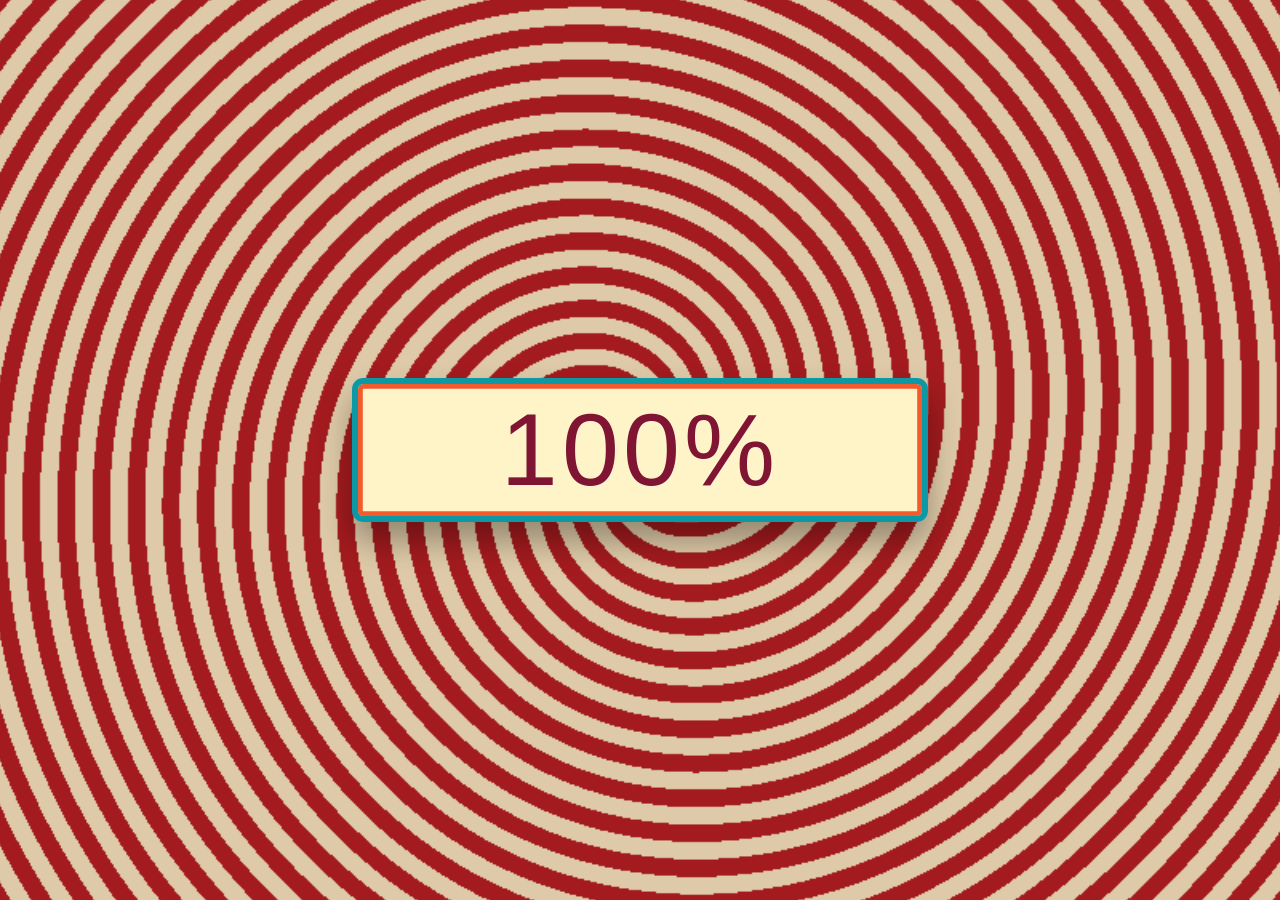
==== index.html @ b0257699 "Initial circus invitation" ====
<!doctype html>
<html lang="es">
  <head>
    <meta charset="UTF-8" />
    <meta name="viewport" content="width=device-width, initial-scale=1.0" />
    <title>Una Invitacion Al Circo</title>
    <meta
      name="description"
      content="Una invitacion romantica y animada para una noche de circo."
    />
    <link rel="stylesheet" href="styles.css" />
  </head>
  <body>
    <section class="loader" id="loader" aria-label="Preparando funcion">
      <canvas class="loader-spiral" id="loaderSpiral" aria-hidden="true"></canvas>
      <div class="loader-marquee">
        <span id="loaderNumber">Cargando</span>
      </div>
      <div class="loader-story" aria-live="polite">
        <div class="beba-stage">
          <img
            class="beba-image"
            src="imgs/beba_circo.png"
            alt="Beba en el circo"
          />
        </div>
        <div class="story-copy">
          <h1>La gran Beba</h1>
          <p
            id="storyText"
            data-text="Bienvenida a mi circo. Dicen que la magia aparece cuando hay ganas de reir, sorprenderse y guardar un momento bonito. Esta funcion tambien se hizo para compartirla contigo."
          ></p>
          <button class="continue-button" id="continueButton" type="button">
            Entrar a la funcion
          </button>
        </div>
      </div>
    </section>

    <main class="scene" aria-label="Invitacion romantica al circo">
      <div class="sky" aria-hidden="true">
        <div class="sky-layer sky-night"></div>
        <div class="sky-layer sky-day">
          <span class="cloud cloud-one"></span>
          <span class="cloud cloud-two"></span>
          <span class="cloud cloud-three"></span>
        </div>
      </div>
      <div class="stars" aria-hidden="true"></div>
      <div class="grass" aria-hidden="true"></div>
      <div class="walking-beba" aria-hidden="true">
        <img src="imgs/caminando_beba.png" alt="" />
      </div>

      <section class="circus" aria-label="Carpa del circo">
        <button
          class="moon"
          id="toggleSky"
          type="button"
          aria-label="Cambiar de noche a dia"
        >
          <span class="sun" aria-hidden="true">
            <span class="sun-anime">
              <span class="sun-ball"></span>
              <span class="sun-light"><b></b><s></s></span>
              <span class="sun-light"><b></b><s></s></span>
              <span class="sun-light"><b></b><s></s></span>
              <span class="sun-light"><b></b><s></s></span>
              <span class="sun-light"><b></b><s></s></span>
              <span class="sun-light"><b></b><s></s></span>
              <span class="sun-light"><b></b><s></s></span>
              <span class="sun-light"><b></b><s></s></span>
              <span class="sun-light"><b></b><s></s></span>
              <span class="sun-light"><b></b><s></s></span>
              <span class="sun-light"><b></b><s></s></span>
              <span class="sun-light"><b></b><s></s></span>
            </span>
          </span>
        </button>
        <div class="tent">
          <div class="back-lights" aria-hidden="true">
            <span class="spotlight spotlight-left"></span>
            <span class="spotlight spotlight-right"></span>
          </div>
          <div class="string-lights" aria-hidden="true">
            <span class="light-strand strand-left">
              <i></i><i></i><i></i><i></i>
            </span>
            <span class="light-strand strand-right">
              <i></i><i></i><i></i><i></i>
            </span>
          </div>
          <div class="flag"></div>
          <div class="tent-top"></div>
          <div class="tent-body">
            <div class="tent-stripe stripe-one"></div>
            <div class="tent-stripe stripe-two"></div>
            <button
              class="door"
              id="enterTent"
              type="button"
              aria-label="Entrar a la carpa"
            ></button>
          </div>
        </div>
      </section>

      <section class="inside-stage" id="insideStage" aria-label="Interior de la carpa">
        <div class="stage-curtains" aria-hidden="true">
          <span class="curtain-side curtain-left"></span>
          <span class="curtain-side curtain-right"></span>
        </div>
        <div class="stage-glow" aria-hidden="true"></div>
        <div class="magic-act">
          <img
            class="stage-beba"
            src="imgs/beba_mirando_al_lado.png"
            alt="Beba mirando al lado"
          />
          <div class="magic-dialog">
            <p
              id="magicDialogText"
              data-text="Para mi primer truco tendras que elegir una carta. Este sera el juego de adivinar las cartas."
            ></p>
          </div>
        </div>
        <div class="card-game" id="cardGame" aria-label="Juego de adivinar las cartas">
          <button class="magic-card" type="button" data-card="A de corazones">
            <span class="card-front">A<span>♥</span></span>
            <span class="card-back">?</span>
          </button>
          <button class="magic-card" type="button" data-card="7 de estrellas">
            <span class="card-front">7<span>★</span></span>
            <span class="card-back">?</span>
          </button>
          <button class="magic-card" type="button" data-card="Q de lunas">
            <span class="card-front">Q<span>☾</span></span>
            <span class="card-back">?</span>
          </button>
          <button class="magic-card" type="button" data-card="3 de soles">
            <span class="card-front">3<span>☀</span></span>
            <span class="card-back">?</span>
          </button>
          <button class="magic-card" type="button" data-card="K de carpas">
            <span class="card-front">K<span>♛</span></span>
            <span class="card-back">?</span>
          </button>
          <button class="magic-card" type="button" data-card="10 de magia">
            <span class="card-front">10<span>✦</span></span>
            <span class="card-back">?</span>
          </button>
        </div>
        <p class="card-result" id="cardResult" aria-live="polite"></p>
        <div class="circus-ring" aria-hidden="true"></div>
        <section class="prize-ticket" id="prizeTicket" aria-label="Premio de la funcion">
          <div class="ticket">
            <span class="ticket-face ticket-front">
              <span class="admit">
                <strong>Admit One</strong>
                <small>Premio de Beba</small>
              </span>
              <span class="ticket-main">
                <span class="stars-row">****************</span>
                <span class="show-name">The Greatest Circus Date</span>
                <span class="balloons" aria-hidden="true">
                  <i></i>
                  <i></i>
                </span>
                <span class="circus-word">Circus</span>
                <span class="ticket-line">
                  15:00 | You are invited | Apr 21
                </span>
              </span>
            </span>
          </div>
        </section>
      </section>
    </main>

    <script src="script.js"></script>
  </body>
</html>
---- styles.css ----
:root {
  --ink: #24110e;
  --velvet: #7f1532;
  --curtain: #b91f42;
  --cream: #fff3d3;
  --gold: #f7c65a;
  --blue: #15264b;
  --teal: #1fb6a6;
  --shadow: rgba(15, 10, 30, 0.34);
  --ground-height: clamp(12rem, 30vh, 18rem);
  --tent-ground-line: clamp(3.4rem, 8vh, 5.2rem);
}

* {
  box-sizing: border-box;
}

html {
  min-height: 100%;
}

body {
  min-height: 100%;
  margin: 0;
  color: var(--cream);
  font-family: Georgia, "Times New Roman", serif;
  background: #111d3f;
  overflow-x: hidden;
}

button {
  border: 0;
  cursor: pointer;
  font: inherit;
}

.loader {
  position: fixed;
  inset: 0;
  z-index: 20;
  display: grid;
  place-items: center;
  overflow: hidden;
  background:
    repeating-conic-gradient(from 18deg, rgba(181, 22, 27, 0.22) 0deg 11deg, transparent 11deg 24deg),
    #dec79f;
  transition:
    opacity 650ms ease,
    background 650ms ease,
    transform 850ms cubic-bezier(0.76, 0, 0.24, 1),
    visibility 0ms linear 850ms;
}

.loader.is-black {
  background: #050507;
}

.loader-spiral {
  position: absolute;
  top: 50%;
  left: 50%;
  display: block;
  width: 150vmax;
  height: 150vmax;
  animation: spin 8s linear infinite;
  transform-origin: center;
  transform: translate(-50%, -50%);
  transition: opacity 620ms ease, transform 850ms ease;
}

.loader.is-done {
  visibility: hidden;
  opacity: 0;
  transform: scale(1.08);
}

.loader.is-black .loader-spiral,
.loader.is-black .loader-marquee {
  opacity: 0;
}

.loader-marquee {
  position: relative;
  z-index: 2;
  display: grid;
  width: min(82vw, 36rem);
  min-height: clamp(6rem, 16vw, 9rem);
  place-items: center;
  border: 0.42rem solid #0d98a6;
  border-radius: 0.7rem;
  background:
    radial-gradient(circle at 12% 50%, transparent 0 1.25rem, #fff4c7 1.3rem),
    radial-gradient(circle at 88% 50%, transparent 0 1.25rem, #fff4c7 1.3rem),
    linear-gradient(135deg, #fff4c7, #ffd96d);
  box-shadow:
    0 1.2rem 2rem rgba(0, 0, 0, 0.32),
    inset 0 0 0 0.3rem #f45b2c;
  transition: opacity 420ms ease, transform 520ms ease;
}

.loader-marquee span {
  color: #7f1532;
  font-family: Impact, Haettenschweiler, "Arial Narrow Bold", sans-serif;
  font-size: clamp(2.35rem, 8.8vw, 6.4rem);
  letter-spacing: 0.04em;
  line-height: 0.9;
  text-shadow: 0.1rem 0.1rem 0 #fff3d3;
  text-transform: uppercase;
}

.loader-marquee strong {
  color: #0d98a6;
  font: inherit;
}

.loader-story {
  position: absolute;
  z-index: 3;
  display: grid;
  grid-template-columns: minmax(14rem, 0.85fr) minmax(22rem, 1.15fr);
  align-items: center;
  width: min(92vw, 66rem);
  gap: clamp(1.2rem, 4vw, 3rem);
  color: #fff3d3;
  text-align: left;
  opacity: 0;
  transform: translateY(1.2rem) scale(0.94);
  transition:
    opacity 620ms ease,
    transform 720ms cubic-bezier(0.2, 0.9, 0.2, 1);
}

.loader.show-light-left .loader-story {
  opacity: 1;
  transform: translateY(0) scale(1);
}

.beba-stage {
  position: relative;
  display: grid;
  justify-items: center;
  gap: 0.8rem;
  justify-self: end;
  isolation: isolate;
}

.beba-stage::before,
.beba-stage::after {
  position: absolute;
  top: -18%;
  bottom: -8%;
  z-index: -1;
  width: 74%;
  content: "";
  background: linear-gradient(
    180deg,
    rgba(255, 231, 137, 0.54),
    rgba(255, 218, 97, 0.26) 46%,
    transparent 100%
  );
  clip-path: polygon(43% 0, 57% 0, 100% 100%, 0 100%);
  filter: blur(6px);
  opacity: 0;
  mix-blend-mode: screen;
  transform-origin: 50% 0;
}

.beba-stage::before {
  left: -28%;
  transform: rotate(-18deg);
}

.beba-stage::after {
  right: -28%;
  transform: rotate(18deg);
}

.loader.show-light-left .beba-stage::before {
  animation: bebaLightLeft 2.8s ease-in-out infinite alternate;
}

.loader.show-light-right .beba-stage::after {
  animation: bebaLightRight 3s ease-in-out infinite alternate;
}

.beba-image {
  width: min(100%, 24rem);
  border: 0;
  border-radius: 0;
  filter: drop-shadow(0 1.4rem 1.7rem rgba(0, 0, 0, 0.46));
  object-fit: cover;
  opacity: 0;
  transform: translateY(0.8rem) scale(0.94);
  transition:
    opacity 760ms ease,
    transform 840ms cubic-bezier(0.2, 0.9, 0.2, 1);
}

.loader.show-poster .beba-image {
  opacity: 1;
  transform: translateY(0) scale(1);
}

.story-copy h1 {
  max-width: 18ch;
  margin: 0;
  color: #f7c65a;
  font-size: clamp(1.85rem, 4.8vw, 3.9rem);
  line-height: 0.9;
  text-align: center;
  text-shadow:
    0.08rem 0.08rem 0 #7f1532,
    0 0.7rem 1.4rem rgba(0, 0, 0, 0.32);
  text-transform: uppercase;
  opacity: 0;
  transform: translateY(0.7rem) scale(0.94);
  transition:
    opacity 650ms ease 520ms,
    transform 760ms cubic-bezier(0.2, 0.9, 0.2, 1) 520ms;
}

.loader.show-title .story-copy h1 {
  opacity: 1;
  transform: translateY(0) scale(1);
}

.story-copy {
  display: grid;
  gap: 1.15rem;
  justify-items: start;
}

.story-copy p {
  max-width: 46rem;
  margin: 0;
  color: rgba(255, 243, 211, 0.92);
  font-size: clamp(1.35rem, 4vw, 2.3rem);
  line-height: 1.25;
  opacity: 0;
  transform: translateY(0.7rem);
  transition: opacity 650ms ease, transform 650ms ease;
}

.loader.show-message .story-copy p {
  opacity: 1;
  transform: translateY(0);
}

.story-copy p::after {
  content: "";
  display: inline-block;
  width: 0.08em;
  height: 0.9em;
  margin-left: 0.12em;
  background: #f7c65a;
  animation: caretBlink 700ms steps(1) infinite;
  vertical-align: -0.1em;
}

.loader.text-complete .story-copy p::after {
  opacity: 0;
}

.continue-button {
  min-height: 3.2rem;
  padding: 0.8rem 1.25rem;
  color: #401022;
  font-family: Arial, Helvetica, sans-serif;
  font-weight: 900;
  letter-spacing: 0.08em;
  text-transform: uppercase;
  background:
    radial-gradient(circle at 0 50%, transparent 0 0.75rem, #fff4c7 0.8rem),
    radial-gradient(circle at 100% 50%, transparent 0 0.75rem, #fff4c7 0.8rem),
    linear-gradient(135deg, #fff4c7, #f7c65a);
  border: 0.22rem solid #0d98a6;
  border-radius: 0.45rem;
  box-shadow:
    0 0.55rem 0 #b93621,
    0 1rem 1.5rem rgba(0, 0, 0, 0.34);
  opacity: 0;
  pointer-events: none;
  transform: translateY(0.65rem);
  transition:
    opacity 420ms ease,
    transform 420ms ease,
    filter 180ms ease;
}

.continue-button:hover,
.continue-button:focus-visible {
  filter: brightness(1.06);
  transform: translateY(0.45rem);
}

.loader.text-complete .continue-button {
  opacity: 1;
  pointer-events: auto;
  transform: translateY(0);
}

.scene {
  position: relative;
  min-height: 100vh;
  display: grid;
  place-items: center;
  padding: clamp(1.25rem, 4vw, 4rem);
  overflow: hidden;
}

.sky {
  position: absolute;
  inset: 0;
  z-index: -1;
  overflow: hidden;
}

.sky-layer {
  position: absolute;
  inset: 0;
  transition: opacity 900ms ease;
}

.sky-night {
  background:
    radial-gradient(circle at 50% 5%, rgba(247, 198, 90, 0.18), transparent 28rem),
    linear-gradient(180deg, #111d3f 0%, #2a1436 48%, #68142b 100%);
}

.sky-day {
  background:
    radial-gradient(circle at 76% 14%, rgba(255, 238, 144, 0.34), transparent 14rem),
    linear-gradient(180deg, #48bdeb 0%, #8bd8f3 55%, #c6f0ff 100%);
  opacity: 0;
}

.scene.is-day .sky-day {
  opacity: 1;
}

.scene.is-day .sky-night {
  opacity: 0;
}

.cloud {
  position: absolute;
  width: var(--cloud-width);
  height: calc(var(--cloud-width) * 0.24);
  background: linear-gradient(180deg, #ffffff 0%, #f4fbff 68%, #d7edf8 100%);
  border-radius: 999px;
  box-shadow:
    inset 0 -0.35rem 0.55rem rgba(128, 187, 214, 0.16),
    0 0.65rem 0.9rem rgba(60, 151, 188, 0.14);
  opacity: 0.96;
  transform: translateY(0);
}

.cloud::before,
.cloud::after {
  position: absolute;
  bottom: 18%;
  content: "";
  border-radius: 50%;
  background: inherit;
  box-shadow: inherit;
}

.cloud::before {
  left: 16%;
  width: 34%;
  aspect-ratio: 1;
}

.cloud::after {
  right: 18%;
  width: 43%;
  aspect-ratio: 1;
}

.cloud-one {
  --cloud-width: clamp(9rem, 18vw, 15rem);
  top: 17%;
  left: 9%;
}

.cloud-two {
  --cloud-width: clamp(7rem, 14vw, 11rem);
  top: 28%;
  left: 53%;
  opacity: 0.9;
}

.cloud-three {
  --cloud-width: clamp(10rem, 20vw, 17rem);
  top: 13%;
  right: 8%;
  opacity: 0.94;
}

.stars,
.stars::before,
.stars::after {
  position: absolute;
  inset: 0;
  content: "";
  background-image:
    radial-gradient(circle at 8% 17%, rgba(255, 243, 211, 0.9) 0 1px, transparent 1.8px),
    radial-gradient(circle at 17% 42%, rgba(247, 198, 90, 0.72) 0 1px, transparent 1.8px),
    radial-gradient(circle at 23% 12%, rgba(255, 243, 211, 0.8) 0 1.2px, transparent 2px),
    radial-gradient(circle at 34% 28%, rgba(255, 243, 211, 0.92) 0 1px, transparent 1.9px),
    radial-gradient(circle at 42% 9%, rgba(247, 198, 90, 0.64) 0 1px, transparent 1.8px),
    radial-gradient(circle at 51% 37%, rgba(255, 243, 211, 0.76) 0 1.3px, transparent 2.1px),
    radial-gradient(circle at 59% 18%, rgba(255, 243, 211, 0.88) 0 1px, transparent 1.8px),
    radial-gradient(circle at 67% 47%, rgba(247, 198, 90, 0.7) 0 1px, transparent 1.8px),
    radial-gradient(circle at 78% 13%, rgba(255, 243, 211, 0.84) 0 1.2px, transparent 2px),
    radial-gradient(circle at 88% 35%, rgba(255, 243, 211, 0.9) 0 1px, transparent 1.8px),
    radial-gradient(circle at 94% 19%, rgba(247, 198, 90, 0.68) 0 1px, transparent 1.8px);
  background-repeat: no-repeat;
  opacity: 0.34;
  animation: shimmer 5s ease-in-out infinite alternate;
  pointer-events: none;
  transition: opacity 500ms ease;
}

.scene.is-day .stars,
.scene.is-day .stars::before,
.scene.is-day .stars::after,
.scene.is-day .spotlight {
  opacity: 0;
}

.stars::before {
  background-image:
    radial-gradient(circle at 12% 62%, rgba(255, 243, 211, 0.82) 0 1px, transparent 1.8px),
    radial-gradient(circle at 29% 55%, rgba(247, 198, 90, 0.64) 0 1px, transparent 1.8px),
    radial-gradient(circle at 39% 72%, rgba(255, 243, 211, 0.72) 0 1.2px, transparent 2px),
    radial-gradient(circle at 56% 59%, rgba(255, 243, 211, 0.86) 0 1px, transparent 1.8px),
    radial-gradient(circle at 73% 68%, rgba(247, 198, 90, 0.6) 0 1px, transparent 1.8px),
    radial-gradient(circle at 91% 57%, rgba(255, 243, 211, 0.74) 0 1px, transparent 1.8px);
  transform: none;
  opacity: 0.28;
  animation-delay: -2s;
}

.stars::after {
  background-image:
    radial-gradient(circle at 5% 31%, rgba(255, 243, 211, 0.6) 0 1px, transparent 1.8px),
    radial-gradient(circle at 31% 18%, rgba(255, 243, 211, 0.68) 0 1px, transparent 1.8px),
    radial-gradient(circle at 48% 22%, rgba(247, 198, 90, 0.52) 0 1px, transparent 1.8px),
    radial-gradient(circle at 69% 30%, rgba(255, 243, 211, 0.66) 0 1px, transparent 1.8px),
    radial-gradient(circle at 83% 51%, rgba(247, 198, 90, 0.58) 0 1px, transparent 1.8px);
  transform: none;
  opacity: 0.18;
  animation-delay: -3.5s;
}

.scene::before {
  position: absolute;
  right: 0;
  bottom: var(--tent-ground-line);
  left: 0;
  z-index: 0;
  height: 18rem;
  content: "";
  background: radial-gradient(ellipse at 50% 100%, rgba(255, 216, 119, 0.18), transparent 62%);
  pointer-events: none;
}

.scene.is-entering-tent .circus,
.scene.is-entering-tent .grass,
.scene.is-entering-tent .walking-beba {
  opacity: 0;
  transform: translateX(-50%) scale(1.16);
  transition:
    opacity 820ms ease,
    transform 900ms cubic-bezier(0.76, 0, 0.24, 1);
}

.scene.is-entering-tent .grass,
.scene.is-entering-tent .walking-beba {
  transform: scale(1.08);
}

.inside-stage {
  position: absolute;
  inset: 0;
  z-index: 5;
  display: grid;
  place-items: center;
  overflow: hidden;
  pointer-events: none;
  opacity: 0;
  background:
    radial-gradient(ellipse at 50% 64%, rgba(255, 232, 151, 0.22), transparent 26rem),
    linear-gradient(180deg, #120816 0%, #301029 48%, #5d1028 100%);
  transition: opacity 850ms ease;
}

.scene.is-inside-tent .inside-stage {
  opacity: 1;
}

.stage-curtains {
  position: absolute;
  inset: 0;
  z-index: 3;
  opacity: 0;
  pointer-events: none;
  transition: opacity 900ms ease;
}

.scene.is-inside-tent .stage-curtains {
  opacity: 1;
}

.stage-curtains::before {
  position: absolute;
  top: 0;
  right: 0;
  left: 0;
  height: clamp(4.4rem, 11vh, 7.2rem);
  content: "";
  background:
    radial-gradient(circle at 6% 100%, transparent 0 1.45rem, #f7c65a 1.5rem 1.75rem, transparent 1.8rem),
    radial-gradient(circle at 18% 100%, transparent 0 1.45rem, #f7c65a 1.5rem 1.75rem, transparent 1.8rem),
    radial-gradient(circle at 30% 100%, transparent 0 1.45rem, #f7c65a 1.5rem 1.75rem, transparent 1.8rem),
    radial-gradient(circle at 42% 100%, transparent 0 1.45rem, #f7c65a 1.5rem 1.75rem, transparent 1.8rem),
    radial-gradient(circle at 54% 100%, transparent 0 1.45rem, #f7c65a 1.5rem 1.75rem, transparent 1.8rem),
    radial-gradient(circle at 66% 100%, transparent 0 1.45rem, #f7c65a 1.5rem 1.75rem, transparent 1.8rem),
    radial-gradient(circle at 78% 100%, transparent 0 1.45rem, #f7c65a 1.5rem 1.75rem, transparent 1.8rem),
    radial-gradient(circle at 90% 100%, transparent 0 1.45rem, #f7c65a 1.5rem 1.75rem, transparent 1.8rem),
    repeating-linear-gradient(90deg, #7f1532 0 2.8rem, #b91f42 2.8rem 5.6rem);
  border-bottom: 0.38rem solid #f7c65a;
  box-shadow: 0 0.9rem 1.4rem rgba(0, 0, 0, 0.26);
}

.curtain-side {
  position: absolute;
  top: 0;
  bottom: 0;
  width: clamp(4rem, 10vw, 8rem);
  background:
    linear-gradient(90deg, rgba(255, 243, 211, 0.1), transparent 24%, rgba(36, 17, 14, 0.26) 72%, transparent),
    repeating-linear-gradient(90deg, #7f1532 0 1.2rem, #b91f42 1.2rem 2.6rem, #68142b 2.6rem 3.1rem);
  box-shadow: inset 0 0 2.4rem rgba(36, 17, 14, 0.38);
}

.curtain-left {
  left: 0;
  transform: translateX(-78%);
}

.curtain-right {
  right: 0;
  transform: translateX(78%);
}

.scene.is-inside-tent .curtain-left {
  animation: curtainLeftOpen 1.8s cubic-bezier(0.2, 0.9, 0.2, 1) forwards;
}

.scene.is-inside-tent .curtain-right {
  animation: curtainRightOpen 1.8s cubic-bezier(0.2, 0.9, 0.2, 1) forwards;
}

.stage-glow {
  position: absolute;
  left: 50%;
  bottom: clamp(8rem, 18vh, 12rem);
  z-index: 1;
  width: min(76vw, 36rem);
  height: clamp(16rem, 34vh, 24rem);
  background:
    radial-gradient(ellipse at 50% 100%, rgba(255, 239, 158, 0.58) 0 18%, rgba(255, 210, 96, 0.24) 40%, transparent 72%),
    linear-gradient(180deg, transparent 0%, rgba(255, 222, 112, 0.18) 52%, transparent 100%);
  filter: blur(9px);
  opacity: 0;
  transform: translateX(-50%) scaleY(0.9);
  transition:
    opacity 900ms ease 520ms,
    transform 900ms ease 520ms;
}

.scene.is-inside-tent .stage-glow {
  opacity: 1;
  transform: translateX(-50%) scaleY(1);
}

.magic-act {
  position: relative;
  z-index: 4;
  display: grid;
  grid-template-columns: minmax(10rem, 18rem) minmax(16rem, 30rem);
  align-items: center;
  gap: clamp(1rem, 4vw, 2.4rem);
  width: min(88vw, 54rem);
  margin-bottom: clamp(8rem, 20vh, 13rem);
  opacity: 0;
  transform: translateY(1rem) scale(0.96);
  transition:
    opacity 760ms ease 980ms,
    transform 840ms cubic-bezier(0.2, 0.9, 0.2, 1) 980ms;
}

.scene.is-inside-tent .magic-act {
  opacity: 1;
  transform: translateY(0) scale(1);
}

.stage-beba {
  width: min(100%, 17rem);
  justify-self: end;
  filter:
    drop-shadow(0 1.1rem 1rem rgba(0, 0, 0, 0.42))
    drop-shadow(0 0 1.2rem rgba(247, 198, 90, 0.22));
}

.magic-dialog {
  position: relative;
  min-height: clamp(7rem, 16vw, 10rem);
  padding: clamp(1rem, 3vw, 1.5rem);
  color: #3c1712;
  background:
    radial-gradient(circle at 0 50%, transparent 0 0.9rem, #fff4c7 0.95rem),
    linear-gradient(135deg, #fff4c7, #ffe18a);
  border: 0.24rem solid #f45b2c;
  border-radius: 0.7rem;
  box-shadow:
    0 0.75rem 0 #7f1532,
    0 1.4rem 1.6rem rgba(0, 0, 0, 0.32);
}

.magic-dialog::before {
  position: absolute;
  left: -1rem;
  top: 42%;
  width: 1.25rem;
  height: 1.25rem;
  content: "";
  background: #fff4c7;
  border-left: 0.24rem solid #f45b2c;
  border-bottom: 0.24rem solid #f45b2c;
  transform: rotate(45deg);
}

.magic-dialog p {
  margin: 0;
  font-family: Arial, Helvetica, sans-serif;
  font-size: clamp(1.05rem, 2.5vw, 1.45rem);
  font-weight: 900;
  line-height: 1.35;
}

.magic-dialog p::after {
  content: "";
  display: inline-block;
  width: 0.08em;
  height: 0.95em;
  margin-left: 0.12em;
  background: #7f1532;
  animation: caretBlink 700ms steps(1) infinite;
  vertical-align: -0.1em;
}

.scene.magic-dialog-complete .magic-dialog p::after {
  opacity: 0;
}

.card-game {
  position: absolute;
  left: 50%;
  bottom: clamp(4.4rem, 11vh, 7rem);
  z-index: 5;
  display: grid;
  grid-template-columns: repeat(6, minmax(3.6rem, 1fr));
  gap: clamp(0.8rem, 2.5vw, 1.4rem);
  width: min(92vw, 46rem);
  opacity: 0;
  pointer-events: none;
  transform: translateX(-50%) translateY(0.8rem);
  transition:
    opacity 620ms ease,
    transform 700ms cubic-bezier(0.2, 0.9, 0.2, 1);
}

.scene.magic-dialog-complete .card-game {
  opacity: 1;
  pointer-events: auto;
  transform: translateX(-50%) translateY(0);
}

.magic-card {
  position: relative;
  width: 100%;
  max-width: 5.8rem;
  aspect-ratio: 0.68;
  justify-self: center;
  padding: 0;
  color: #fff4c7;
  background: transparent;
  border: 0.18rem solid #f7c65a;
  border-radius: 0.42rem;
  box-shadow:
    0 0.55rem 0 #3c1712,
    0 1rem 1.2rem rgba(0, 0, 0, 0.36);
  transform-style: preserve-3d;
  transform: translateY(0) rotateY(0deg);
  transition:
    opacity 360ms ease,
    transform 760ms cubic-bezier(0.2, 0.9, 0.2, 1),
    filter 180ms ease;
}

.magic-card:hover,
.magic-card:focus-visible {
  filter: brightness(1.1);
  transform: translateY(-0.25rem);
}

.magic-card.is-picked {
  transform: translateY(-0.45rem) scale(1.06);
}

.scene.cards-hidden .magic-card {
  transform: rotateY(180deg);
}

.scene.cards-mixing .magic-card {
  animation: cardMix 1.8s ease-in-out infinite;
}

.scene.cards-mixing .magic-card:nth-child(2) {
  animation-delay: -0.25s;
}

.scene.cards-mixing .magic-card:nth-child(3) {
  animation-delay: -0.5s;
}

.scene.cards-mixing .magic-card:nth-child(4) {
  animation-delay: -0.75s;
}

.scene.cards-mixing .magic-card:nth-child(5) {
  animation-delay: -1s;
}

.scene.cards-mixing .magic-card:nth-child(6) {
  animation-delay: -1.25s;
}

.scene.cards-revealed .magic-card {
  opacity: 0.18;
  transform: translateY(0.5rem) scale(0.82) rotateY(180deg);
}

.scene.cards-revealed .magic-card.is-revealed {
  z-index: 2;
  opacity: 1;
  transform: translateY(-1rem) scale(1.28) rotateY(0deg);
}

.card-back,
.card-front {
  position: absolute;
  inset: 0.45rem;
  display: grid;
  place-items: center;
  border-radius: 0.28rem;
  backface-visibility: hidden;
  font-family: Georgia, "Times New Roman", serif;
  font-size: clamp(2rem, 6vw, 3.4rem);
  font-weight: 900;
}

.card-back {
  background:
    repeating-linear-gradient(45deg, #b91f42 0 0.45rem, #7f1532 0.45rem 0.9rem);
  border: 0.16rem solid rgba(255, 244, 199, 0.8);
  transform: rotateY(180deg);
}

.card-front {
  display: flex;
  flex-direction: column;
  gap: 0.1rem;
  color: #7f1532;
  background: #fff4c7;
  border: 0.16rem solid #f45b2c;
}

.card-front span {
  color: #b91f42;
  font-size: 0.55em;
  line-height: 1;
}

.card-result {
  position: absolute;
  left: 50%;
  bottom: clamp(1.1rem, 3vh, 2rem);
  z-index: 5;
  width: min(86vw, 36rem);
  margin: 0;
  color: #fff4c7;
  font-family: Arial, Helvetica, sans-serif;
  font-size: clamp(1rem, 2.5vw, 1.35rem);
  font-weight: 900;
  text-align: center;
  text-shadow: 0 0.25rem 0.7rem rgba(0, 0, 0, 0.42);
  opacity: 0;
  transform: translateX(-50%) translateY(0.4rem);
  transition: opacity 420ms ease, transform 420ms ease;
}

.card-result.is-visible {
  opacity: 1;
  transform: translateX(-50%) translateY(0);
}

.prize-ticket {
  position: absolute;
  inset: 0;
  z-index: 8;
  display: grid;
  place-items: center;
  padding: 1.25rem;
  pointer-events: none;
  opacity: 0;
  background: rgba(18, 8, 22, 0.7);
  backdrop-filter: blur(8px);
  transition: opacity 620ms ease;
}

.scene.show-prize-ticket .prize-ticket {
  opacity: 1;
  pointer-events: auto;
}

.prize-ticket .ticket {
  width: min(92vw, 48rem);
  min-height: clamp(17rem, 40vw, 22rem);
  transform: translateY(1.2rem) rotate(-1.2deg) scale(0.94);
  transition: transform 720ms cubic-bezier(0.2, 0.9, 0.2, 1);
}

.scene.show-prize-ticket .prize-ticket .ticket {
  transform: translateY(0) rotate(-1.2deg) scale(1);
}

.spotlight {
  position: absolute;
  left: 50%;
  bottom: 4rem;
  z-index: 0;
  width: clamp(9rem, 20vw, 17rem);
  height: clamp(18rem, 48vh, 31rem);
  background:
    radial-gradient(ellipse at 50% 100%, rgba(255, 238, 162, 0.55) 0 10%, rgba(255, 225, 108, 0.28) 28%, transparent 72%),
    linear-gradient(0deg, rgba(255, 226, 118, 0.2), rgba(255, 226, 118, 0.06) 62%, transparent 100%);
  clip-path: polygon(45% 100%, 55% 100%, 96% 0, 4% 0);
  filter: blur(9px);
  opacity: 0.58;
  transform-origin: 50% 100%;
  pointer-events: none;
  mix-blend-mode: screen;
  transition: opacity 500ms ease;
}

.spotlight-left {
  transform: translateX(-50%) rotate(-18deg);
  animation: sweepLeft 7.8s ease-in-out infinite alternate;
}

.spotlight-right {
  transform: translateX(-50%) rotate(18deg);
  animation: sweepRight 8.2s ease-in-out infinite alternate;
}

.spotlight::after {
  position: absolute;
  right: 18%;
  bottom: -1.5rem;
  left: 18%;
  height: 4rem;
  content: "";
  background: radial-gradient(ellipse, rgba(255, 226, 127, 0.28), transparent 68%);
}

.back-lights {
  position: absolute;
  inset: 0;
  z-index: 0;
  pointer-events: none;
}

.back-lights .spotlight-left {
  left: 38%;
}

.back-lights .spotlight-right {
  left: 62%;
}

.grass {
  position: absolute;
  right: 0;
  bottom: 0;
  left: 0;
  z-index: 0;
  height: var(--ground-height);
  background:
    radial-gradient(120% 80% at 50% 105%, #4eb300 0 48%, transparent 49%),
    radial-gradient(95% 58% at 18% 78%, #62bd09 0 55%, transparent 56%),
    radial-gradient(105% 62% at 78% 74%, #73c90d 0 54%, transparent 55%),
    radial-gradient(95% 46% at 52% 35%, #5cac08 0 55%, transparent 56%),
    linear-gradient(180deg, #74c90d 0%, #3f9700 58%, #1f6900 100%);
  box-shadow: inset 0 1.4rem 1.2rem rgba(147, 220, 37, 0.16);
  pointer-events: none;
  transition: filter 650ms ease, opacity 650ms ease;
}

.scene.is-day .grass {
  filter: saturate(1.15) brightness(1.08);
}

.grass::before,
.grass::after {
  position: absolute;
  right: 0;
  left: 0;
  content: "";
  pointer-events: none;
}

.grass::before {
  top: -6.2rem;
  height: 10rem;
  background:
    radial-gradient(5rem 5rem at 0% 85%, #2f8b00 0 68%, transparent 70%),
    radial-gradient(7.5rem 6rem at 8% 72%, #3f9700 0 68%, transparent 70%),
    radial-gradient(6.5rem 5rem at 18% 78%, #2f8b00 0 68%, transparent 70%),
    radial-gradient(7rem 5.5rem at 30% 75%, #449d00 0 68%, transparent 70%),
    radial-gradient(8rem 6rem at 45% 70%, #2f8b00 0 68%, transparent 70%),
    radial-gradient(7rem 5.5rem at 58% 76%, #3f9700 0 68%, transparent 70%),
    radial-gradient(7.5rem 5.8rem at 72% 74%, #2f8b00 0 68%, transparent 70%),
    radial-gradient(6.5rem 5rem at 86% 78%, #3f9700 0 68%, transparent 70%),
    radial-gradient(7rem 5.6rem at 100% 70%, #2f8b00 0 68%, transparent 70%);
  filter: drop-shadow(0 0.65rem 0.45rem rgba(16, 82, 0, 0.18));
}

.grass::after {
  top: 2.8rem;
  height: 9rem;
  background:
    radial-gradient(120% 75% at 18% 100%, rgba(55, 146, 0, 0.92) 0 48%, transparent 49%),
    radial-gradient(120% 78% at 80% 100%, rgba(86, 178, 2, 0.9) 0 50%, transparent 51%),
    radial-gradient(115% 70% at 50% 120%, rgba(34, 116, 0, 0.9) 0 55%, transparent 56%);
  opacity: 1;
}

.circus-ring {
  position: absolute;
  right: -14vw;
  bottom: 0;
  left: -14vw;
  z-index: 2;
  width: auto;
  height: clamp(16rem, 38vh, 28rem);
  border: 0;
  border-radius: 0;
  background:
    radial-gradient(ellipse at 50% 12%, rgba(255, 232, 151, 0.3), transparent 36%),
    repeating-linear-gradient(
      0deg,
      rgba(255, 231, 158, 0.08) 0 0.16rem,
      transparent 0.16rem 2.45rem
    ),
    linear-gradient(180deg, #b66a2b 0%, #8f4a1e 54%, #5a2b16 100%);
  clip-path: polygon(38% 0, 62% 0, 100% 100%, 0 100%);
  box-shadow:
    0 1.4rem 1.8rem rgba(0, 0, 0, 0.36),
    inset 0 0.55rem 0 rgba(247, 198, 90, 0.38),
    inset 0 -1.1rem 1.5rem rgba(36, 17, 14, 0.34);
  opacity: 0;
  pointer-events: none;
  transform: translateY(1.2rem);
  transform-origin: 50% 100%;
}

.circus-ring::before {
  position: absolute;
  left: 50%;
  bottom: 54%;
  z-index: -1;
  width: min(76vw, 38rem);
  height: clamp(10rem, 22vw, 17rem);
  content: "";
  background:
    radial-gradient(ellipse at 50% 100%, rgba(255, 239, 158, 0.58) 0 18%, rgba(255, 210, 96, 0.24) 38%, transparent 72%),
    linear-gradient(180deg, transparent 0%, rgba(255, 222, 112, 0.14) 50%, transparent 100%);
  filter: blur(8px);
  opacity: 0;
  transform: translateX(-50%) scaleY(0.92);
  transition: opacity 900ms ease 650ms, transform 900ms ease 650ms;
}

.circus-ring::after {
  position: absolute;
  inset: 0;
  content: "";
  background:
    linear-gradient(101deg, transparent 0 49.55%, rgba(49, 24, 14, 0.46) 49.65% 50.35%, transparent 50.45%),
    linear-gradient(95deg, transparent 0 49.55%, rgba(49, 24, 14, 0.42) 49.65% 50.35%, transparent 50.45%),
    linear-gradient(88deg, transparent 0 49.55%, rgba(49, 24, 14, 0.48) 49.65% 50.35%, transparent 50.45%),
    linear-gradient(82deg, transparent 0 49.55%, rgba(49, 24, 14, 0.42) 49.65% 50.35%, transparent 50.45%),
    linear-gradient(76deg, transparent 0 49.55%, rgba(49, 24, 14, 0.46) 49.65% 50.35%, transparent 50.45%),
    linear-gradient(90deg, transparent, rgba(255, 236, 171, 0.18), transparent),
    repeating-linear-gradient(0deg, rgba(49, 24, 14, 0.44) 0 0.1rem, transparent 0.1rem 2.45rem);
  clip-path: inherit;
  opacity: 0.82;
}

.scene.is-inside-tent .circus-ring {
  animation: ringReveal 1.2s ease 180ms forwards;
}

.scene.is-inside-tent .circus-ring::before {
  opacity: 1;
  transform: translateX(-50%) scaleY(1);
}

.walking-beba {
  position: absolute;
  left: -9rem;
  bottom: calc(var(--tent-ground-line) + 0.2rem);
  z-index: 3;
  width: clamp(3.6rem, 8vw, 5.3rem);
  opacity: 0;
  pointer-events: none;
  transform: translateX(0);
}

.walking-beba img {
  display: block;
  width: 100%;
  filter: drop-shadow(0 0.55rem 0.45rem rgba(12, 50, 13, 0.34));
  transform-origin: 50% 100%;
}

.loader.is-done + .scene .walking-beba {
  animation: bebaWalkToDoor 9s cubic-bezier(0.25, 0.75, 0.24, 1) 0.85s forwards;
}

.loader.is-done + .scene .walking-beba img {
  animation: bebaSteps 620ms ease-in-out 0.85s 14;
}

.scene.beba-entering .walking-beba {
  opacity: 0;
  transform: translateY(0.45rem) scale(0.7);
  transition:
    opacity 620ms ease,
    transform 620ms cubic-bezier(0.2, 0.9, 0.2, 1);
}

.hero {
  position: relative;
  z-index: 2;
  max-width: 43rem;
}

h1,
h2,
p {
  margin-top: 0;
}

h1 {
  max-width: 13ch;
  margin-bottom: 1.15rem;
  font-size: clamp(3.05rem, 8vw, 6.9rem);
  line-height: 0.9;
  text-wrap: balance;
}

.intro {
  max-width: 36rem;
  margin-bottom: 2rem;
  color: rgba(255, 243, 211, 0.86);
  font-size: clamp(1.05rem, 2.2vw, 1.35rem);
  line-height: 1.6;
}

.circus {
  position: absolute;
  left: 50%;
  bottom: calc(var(--tent-ground-line) + 1rem);
  z-index: 2;
  display: grid;
  width: min(86vw, 38rem);
  min-height: 0;
  place-items: end center;
  padding-bottom: 0;
  transform: translateX(-50%) scale(0.9);
  transform-origin: 50% 100%;
}

.circus::after {
  position: absolute;
  left: 50%;
  bottom: -0.2rem;
  z-index: 0;
  width: min(68vw, 23rem);
  height: clamp(0.95rem, 2.4vw, 1.55rem);
  content: "";
  background: radial-gradient(ellipse, rgba(12, 50, 13, 0.66) 0 36%, rgba(12, 50, 13, 0.28) 58%, transparent 74%);
  filter: blur(3px);
  transform: translateX(-50%);
  pointer-events: none;
}

.moon {
  appearance: none;
  border: 0;
  position: absolute;
  top: -1.5rem;
  right: -0.4rem;
  z-index: 2;
  width: clamp(4rem, 9vw, 6.5rem);
  aspect-ratio: 1;
  border-radius: 50%;
  background: transparent;
  transition: transform 650ms ease;
}

.moon::after {
  position: absolute;
  inset: 0;
  z-index: 1;
  border-radius: 50%;
  content: "";
  background:
    radial-gradient(circle at 28% 30%, #b9bec6 0 4%, transparent 5%),
    radial-gradient(circle at 44% 22%, #a8adb6 0 3%, transparent 4%),
    radial-gradient(circle at 66% 30%, #a8adb6 0 5%, transparent 6%),
    radial-gradient(circle at 74% 48%, #b9bec6 0 3%, transparent 4%),
    radial-gradient(circle at 58% 64%, #9ba1aa 0 6%, transparent 7%),
    radial-gradient(circle at 38% 72%, #aeb4bd 0 4%, transparent 5%),
    radial-gradient(circle at 24% 56%, #c0c5cc 0 3%, transparent 4%),
    radial-gradient(circle at 50% 44%, #aeb4bd 0 3%, transparent 4%),
    radial-gradient(circle at 72% 72%, #b2b8c1 0 4%, transparent 5%),
    radial-gradient(circle at 38% 28%, #f3f5f6 0 12%, transparent 42%),
    linear-gradient(135deg, #f1f3f5 0%, #c6ccd4 58%, #8f96a1 100%);
  box-shadow: 0 0 3rem rgba(216, 224, 232, 0.36);
  transition:
    opacity 320ms ease 160ms,
    transform 520ms ease 160ms;
}

.moon:hover,
.moon:focus-visible {
  transform: scale(1.06);
}

.moon:focus-visible {
  outline: 3px solid var(--gold);
  outline-offset: 0.35rem;
}

.sun {
  position: absolute;
  inset: -7%;
  z-index: 2;
  display: block;
  opacity: 0;
  transform: scale(0.55) rotate(-18deg);
  transition:
    opacity 320ms ease,
    transform 650ms ease;
}

.sun-anime {
  position: absolute;
  inset: 0;
  animation: sunrolling 30s linear infinite;
}

.sun-ball {
  position: absolute;
  inset: 14%;
  z-index: 2;
  border-radius: 50%;
  background:
    radial-gradient(circle at 34% 28%, #fff7a5 0 14%, transparent 34%),
    radial-gradient(circle, #ffdf05 0 56%, #ffcf11 78%, #f5a600 100%);
  box-shadow:
    0 0 1.4rem rgba(255, 223, 5, 0.8),
    0 0 4.2rem rgba(255, 207, 17, 0.5);
}

.sun-light {
  position: absolute;
  top: -18%;
  left: 50%;
  width: 3px;
  height: 136%;
  transform-origin: 50% 50%;
}

.sun-light b,
.sun-light s {
  position: absolute;
  left: 0;
  width: 100%;
  height: 15%;
  border-radius: 999px;
  background: #fed65b;
  box-shadow: 0 0 0.65rem rgba(254, 214, 91, 0.72);
}

.sun-light b {
  top: 0;
}

.sun-light s {
  bottom: 0;
}

.sun-light:nth-child(2) {
  transform: rotate(0deg);
}

.sun-light:nth-child(3) {
  transform: rotate(15deg);
}

.sun-light:nth-child(4) {
  transform: rotate(30deg);
}

.sun-light:nth-child(5) {
  transform: rotate(45deg);
}

.sun-light:nth-child(6) {
  transform: rotate(60deg);
}

.sun-light:nth-child(7) {
  transform: rotate(75deg);
}

.sun-light:nth-child(8) {
  transform: rotate(90deg);
}

.sun-light:nth-child(9) {
  transform: rotate(105deg);
}

.sun-light:nth-child(10) {
  transform: rotate(120deg);
}

.sun-light:nth-child(11) {
  transform: rotate(135deg);
}

.sun-light:nth-child(12) {
  transform: rotate(150deg);
}

.sun-light:nth-child(13) {
  transform: rotate(165deg);
}

.scene.is-day .moon {
  box-shadow: none;
}

.scene.is-day .moon::after {
  opacity: 0;
  transform: scale(0.55) rotate(16deg);
  transition-delay: 0ms;
}

.scene.is-day .sun {
  opacity: 1;
  transform: scale(1) rotate(0deg);
  transition-delay: 260ms;
}

.tent {
  position: relative;
  z-index: 1;
  width: min(86vw, 31rem);
  height: min(73vw, 27.2rem);
  filter:
    drop-shadow(0 1rem 1.1rem rgba(15, 10, 30, 0.2))
    drop-shadow(0 0 1.1rem rgba(247, 198, 90, 0.22));
}

.string-lights {
  position: absolute;
  left: 50%;
  top: 14.35rem;
  z-index: 3;
  width: min(86vw, 32rem);
  height: 4.6rem;
  transform: translateX(-50%);
  pointer-events: none;
  transition: opacity 500ms ease, filter 500ms ease;
}

.light-strand {
  position: absolute;
  top: 0;
  width: 43%;
  height: 2.8rem;
  border-bottom: 2px solid rgba(255, 244, 211, 0.72);
  border-radius: 0 0 50% 50% / 0 0 100% 100%;
}

.strand-left {
  left: 2%;
  transform: rotate(9deg);
}

.strand-right {
  right: 2%;
  transform: rotate(-9deg);
}

.light-strand i {
  position: absolute;
  bottom: -0.62rem;
  width: 0.16rem;
  height: 0.8rem;
  background: rgba(255, 244, 211, 0.72);
  transform-origin: top center;
}

.light-strand i::after {
  position: absolute;
  left: 50%;
  bottom: -0.46rem;
  width: 0.72rem;
  height: 0.72rem;
  border-radius: 50% 50% 45% 45%;
  content: "";
  background: #ffd96d;
  box-shadow:
    0 0 0.6rem rgba(255, 225, 125, 0.95),
    0 0 1.15rem rgba(255, 198, 70, 0.5);
  transform: translateX(-50%);
  animation: bulbGlow 2.2s ease-in-out infinite alternate;
}

.light-strand i:nth-child(1) {
  left: 14%;
  bottom: 0.15rem;
  transform: rotate(10deg);
}

.light-strand i:nth-child(2) {
  left: 38%;
  bottom: -0.65rem;
  transform: rotate(3deg);
}

.light-strand i:nth-child(3) {
  left: 62%;
  bottom: -0.65rem;
  transform: rotate(-3deg);
}

.light-strand i:nth-child(4) {
  left: 86%;
  bottom: 0.15rem;
  transform: rotate(-10deg);
}

.light-strand i:nth-child(2)::after {
  animation-delay: -0.45s;
}

.light-strand i:nth-child(3)::after {
  animation-delay: -0.9s;
}

.light-strand i:nth-child(4)::after {
  animation-delay: -1.25s;
}

.scene.is-day .string-lights {
  opacity: 0.32;
  filter: saturate(0.6) brightness(1.12);
}

.flag {
  position: absolute;
  left: 50%;
  top: 1.2rem;
  width: 5.8rem;
  height: 2.5rem;
  background: var(--teal);
  clip-path: polygon(0 0, 100% 20%, 76% 52%, 100% 84%, 0 100%);
  transform-origin: left center;
  animation: flagWave 1.5s ease-in-out infinite alternate;
}

.flag::before {
  position: absolute;
  left: -0.4rem;
  top: 0;
  width: 0.38rem;
  height: 7rem;
  content: "";
  background: #ffe69b;
}

.tent-top {
  position: absolute;
  left: 50%;
  top: 4.3rem;
  width: 0;
  height: 0;
  border-right: 13.5rem solid transparent;
  border-bottom: 12.8rem solid var(--curtain);
  border-left: 13.5rem solid transparent;
  transform: translateX(-50%);
}

.tent-top::before,
.tent-top::after {
  position: absolute;
  top: 2.1rem;
  width: 0;
  height: 0;
  content: "";
  border-right: 3.9rem solid transparent;
  border-bottom: 10.7rem solid var(--cream);
  border-left: 3.9rem solid transparent;
}

.tent-top::before {
  left: -9.8rem;
}

.tent-top::after {
  left: 1.9rem;
}

.tent-body {
  position: absolute;
  right: 1.2rem;
  bottom: 0;
  left: 1.2rem;
  height: 14rem;
  border-radius: 1rem 1rem 0.25rem 0.25rem;
  background: var(--curtain);
  overflow: hidden;
}

.tent-stripe {
  position: absolute;
  top: 0;
  width: 24%;
  height: 100%;
  background: var(--cream);
}

.stripe-one {
  left: 12%;
}

.stripe-two {
  right: 12%;
}

.door {
  appearance: none;
  position: absolute;
  left: 50%;
  bottom: 0;
  width: 8.2rem;
  height: 9.8rem;
  border-radius: 4.2rem 4.2rem 0 0;
  background:
    radial-gradient(circle at 50% 18%, rgba(255, 216, 129, 0.16), transparent 38%),
    #6b351e;
  transform: translateX(-50%);
  box-shadow: inset 0 1.2rem 2rem rgba(0, 0, 0, 0.32);
  overflow: hidden;
  perspective: 30rem;
}

.door:focus-visible {
  outline: 3px solid var(--gold);
  outline-offset: 0.35rem;
}

.door:hover {
  box-shadow:
    inset 0 1.2rem 2rem rgba(0, 0, 0, 0.32),
    0 0 1.4rem rgba(247, 198, 90, 0.46);
}

.door::before,
.door::after {
  position: absolute;
  top: 0;
  bottom: 0;
  width: 50%;
  content: "";
  background:
    linear-gradient(90deg, rgba(255, 243, 211, 0.24), transparent 30%),
    #f1b645;
  box-shadow:
    inset 0 1.2rem 1.6rem rgba(126, 21, 50, 0.18),
    inset 0 0 #b91f42;
  transition: transform 650ms cubic-bezier(0.2, 0.9, 0.2, 1);
}

.door::before {
  left: 0;
  border-right: 1px solid rgba(255, 243, 211, 0.36);
  transform-origin: left center;
}

.door::after {
  right: 0;
  border-left: 1px solid rgba(255, 243, 211, 0.36);
  transform-origin: right center;
}

.door.is-opening::before {
  transform: rotateY(-78deg);
}

.door.is-opening::after {
  transform: rotateY(78deg);
}

.invitation-card {
  position: fixed;
  inset: 0;
  z-index: 6;
  display: grid;
  place-items: center;
  padding: 1.25rem;
  pointer-events: none;
  opacity: 0;
  transition: opacity 300ms ease;
}

.invitation-card.is-visible {
  pointer-events: auto;
  opacity: 1;
}

.invitation-card::before {
  position: absolute;
  inset: 0;
  content: "";
  background: rgba(17, 29, 63, 0.72);
  backdrop-filter: blur(10px);
}

.ticket-stage {
  position: relative;
  z-index: 1;
  width: min(92vw, 48rem);
  perspective: 1300px;
}

.ticket {
  position: relative;
  width: 100%;
  min-height: clamp(17rem, 40vw, 22rem);
  padding: 0;
  color: #2a1d18;
  background: transparent;
  border-radius: 0.45rem;
  transform: translateY(1.2rem) rotate(-1.2deg) scale(0.95);
  transform-style: preserve-3d;
  transition:
    transform 650ms cubic-bezier(0.2, 0.9, 0.2, 1),
    filter 180ms ease;
}

.invitation-card.is-visible .ticket {
  transform: translateY(0) rotate(-1.2deg) scale(1);
}

.ticket.is-flipped {
  transform: translateY(0) rotate(1deg) rotateY(180deg) scale(1);
}

.ticket:focus-visible {
  outline: 3px solid var(--gold);
  outline-offset: 0.8rem;
}

.ticket:hover {
  filter: brightness(1.04);
}

.ticket-face {
  position: absolute;
  inset: 0;
  display: grid;
  grid-template-columns: 9rem 1fr;
  overflow: hidden;
  border-radius: 0.45rem;
  backface-visibility: hidden;
  box-shadow: 0 1.8rem 4rem rgba(0, 0, 0, 0.36);
}

.ticket-face::before,
.ticket-face::after {
  position: absolute;
  top: 50%;
  z-index: 3;
  width: 3rem;
  aspect-ratio: 1;
  border-radius: 50%;
  content: "";
  background: #1d1939;
  transform: translateY(-50%);
}

.ticket-face::before {
  left: -1.55rem;
}

.ticket-face::after {
  right: -1.55rem;
}

.ticket-front {
  background: #0d98a6;
}

.admit {
  position: relative;
  display: grid;
  place-items: center;
  padding: 1rem 0.8rem;
  background:
    radial-gradient(circle at 0 0, transparent 1.55rem, #fff4c7 1.6rem),
    radial-gradient(circle at 100% 0, transparent 1.55rem, #fff4c7 1.6rem),
    radial-gradient(circle at 0 100%, transparent 1.55rem, #fff4c7 1.6rem),
    radial-gradient(circle at 100% 100%, transparent 1.55rem, #fff4c7 1.6rem);
  color: #262323;
  font-family: Impact, Haettenschweiler, "Arial Narrow Bold", sans-serif;
  text-align: center;
  text-transform: uppercase;
}

.admit::after {
  position: absolute;
  top: 0.85rem;
  right: -0.15rem;
  bottom: 0.85rem;
  width: 0.18rem;
  content: "";
  background-image: linear-gradient(#fff4c7 55%, transparent 0);
  background-size: 100% 0.7rem;
}

.admit strong {
  display: block;
  font-size: clamp(2rem, 6vw, 3.2rem);
  letter-spacing: 0.04em;
  line-height: 0.86;
  writing-mode: vertical-rl;
  transform: rotate(180deg);
}

.admit small {
  display: block;
  max-width: 5.8rem;
  color: #4a3b30;
  font-family: Arial, Helvetica, sans-serif;
  font-size: 0.62rem;
  font-weight: 900;
  letter-spacing: 0.08em;
  line-height: 1.2;
}

.ticket-main {
  position: relative;
  display: grid;
  place-items: center;
  padding: clamp(1.1rem, 4vw, 2.1rem);
  background:
    linear-gradient(90deg, transparent 0 0.7rem, rgba(255, 244, 199, 0.18) 0.7rem 0.95rem, transparent 0.95rem),
    #f45b2c;
  border: 0.9rem solid #fff4c7;
  margin: 1rem;
  text-align: center;
}

.stars-row,
.show-name,
.ticket-line,
.back-kicker,
.reply-row {
  font-family: Arial, Helvetica, sans-serif;
  font-weight: 900;
  letter-spacing: 0.08em;
  text-transform: uppercase;
}

.stars-row {
  color: #fff4c7;
  font-size: clamp(0.8rem, 2vw, 1.15rem);
}

.show-name {
  color: #5a1e19;
  font-size: clamp(0.82rem, 2.3vw, 1.15rem);
}

.circus-word {
  color: #fff4c7;
  font-size: clamp(4.1rem, 13vw, 8rem);
  line-height: 0.9;
  text-transform: uppercase;
}

.ticket-line {
  color: #5a1e19;
  font-size: clamp(0.8rem, 2.4vw, 1.25rem);
}

.balloons {
  position: absolute;
  inset: 0;
  pointer-events: none;
}

.balloons i {
  position: absolute;
  top: 24%;
  width: clamp(2.8rem, 8vw, 4.6rem);
  aspect-ratio: 0.72;
  border-radius: 50% 50% 45% 45%;
  background:
    linear-gradient(90deg, #fff4c7 0 27%, #0d98a6 27% 48%, #fff4c7 48% 72%, #0d98a6 72% 100%);
  box-shadow: inset 0 -0.5rem rgba(0, 0, 0, 0.08);
}

.balloons i::after {
  position: absolute;
  left: 50%;
  bottom: -0.55rem;
  width: 1.4rem;
  height: 0.7rem;
  content: "";
  background: #f7c65a;
  clip-path: polygon(28% 0, 72% 0, 100% 100%, 0 100%);
  transform: translateX(-50%);
}

.balloons i:first-child {
  left: 8%;
}

.balloons i:last-child {
  right: 8%;
}

.ticket-back {
  grid-template-columns: 1fr;
  place-items: center;
  padding: clamp(1.2rem, 4vw, 2.4rem);
  background:
    repeating-linear-gradient(90deg, #fff4c7 0 1.25rem, #f45b2c 1.25rem 2.5rem);
  text-align: center;
  transform: rotateY(180deg);
}

.ticket-back > span:not(.ticket-back-border) {
  position: relative;
  z-index: 2;
}

.ticket-back-border {
  position: absolute;
  inset: 1.15rem;
  background: #fff4c7;
  border: 0.35rem solid #0d98a6;
  border-radius: 0.35rem;
}

.back-kicker {
  color: #f45b2c;
  font-size: clamp(0.95rem, 3vw, 1.5rem);
}

.back-title {
  color: #2a1d18;
  font-size: clamp(2.5rem, 9vw, 5.7rem);
  line-height: 0.92;
  text-transform: uppercase;
}

.back-copy {
  max-width: 31rem;
  color: #51372b;
  font-size: clamp(0.95rem, 2.3vw, 1.18rem);
  line-height: 1.45;
}

.reply-row {
  display: flex;
  flex-wrap: wrap;
  justify-content: center;
  gap: 0.75rem;
  color: #fff4c7;
  font-size: clamp(0.95rem, 2.5vw, 1.3rem);
}

.reply-row span {
  display: inline-grid;
  min-height: 3rem;
  place-items: center;
  padding: 0.7rem 1rem;
  border-radius: 999px;
  background: #f45b2c;
  box-shadow: 0 0.45rem 0 #b93621;
}

.confetti {
  position: fixed;
  z-index: 8;
  top: -1rem;
  width: 0.7rem;
  height: 1rem;
  border-radius: 0.15rem;
  background: var(--gold);
  pointer-events: none;
  animation: fall 1.9s linear forwards;
}

@keyframes shimmer {
  from {
    opacity: 0.16;
  }
  to {
    opacity: 0.4;
  }
}

@keyframes spin {
  from {
    transform: translate(-50%, -50%) rotate(0deg);
  }
  to {
    transform: translate(-50%, -50%) rotate(360deg);
  }
}

@keyframes bebaLightLeft {
  from {
    opacity: 0.42;
    transform: rotate(-20deg) translateX(-0.4rem);
  }
  to {
    opacity: 0.72;
    transform: rotate(-11deg) translateX(0.35rem);
  }
}

@keyframes bebaLightRight {
  from {
    opacity: 0.38;
    transform: rotate(20deg) translateX(0.4rem);
  }
  to {
    opacity: 0.68;
    transform: rotate(10deg) translateX(-0.35rem);
  }
}

@keyframes bebaWalkToDoor {
  0% {
    left: -9rem;
    opacity: 0;
    transform: translateY(0) scale(0.96);
  }
  8% {
    opacity: 1;
  }
  78% {
    opacity: 1;
    transform: translateY(0) scale(1);
  }
  100% {
    left: calc(50% - clamp(1.8rem, 4vw, 2.65rem));
    opacity: 1;
    transform: translateY(0) scale(1);
  }
}

@keyframes bebaSteps {
  0%,
  100% {
    transform: translateY(0) rotate(-1.5deg);
  }
  50% {
    transform: translateY(-0.32rem) rotate(1.5deg);
  }
}

@keyframes curtainLeftOpen {
  from {
    transform: translateX(0);
  }
  to {
    transform: translateX(-18%);
  }
}

@keyframes curtainRightOpen {
  from {
    transform: translateX(0);
  }
  to {
    transform: translateX(18%);
  }
}

@keyframes ringReveal {
  to {
    opacity: 1;
    transform: translateY(0);
  }
}

@keyframes cardMix {
  0% {
    transform: translate(0, 0) rotateY(180deg) rotate(0deg);
  }
  25% {
    transform: translate(-1.4rem, -0.8rem) rotateY(180deg) rotate(-8deg);
  }
  50% {
    transform: translate(1.2rem, 0.5rem) rotateY(180deg) rotate(7deg);
  }
  75% {
    transform: translate(-0.5rem, 0.9rem) rotateY(180deg) rotate(-5deg);
  }
  100% {
    transform: translate(0, 0) rotateY(180deg) rotate(0deg);
  }
}

@keyframes sweepLeft {
  0% {
    transform: translateX(-50%) rotate(-21deg);
  }
  50% {
    transform: translateX(-50%) rotate(-13deg);
  }
  100% {
    transform: translateX(-50%) rotate(-18deg);
  }
}

@keyframes sweepRight {
  0% {
    transform: translateX(-50%) rotate(21deg);
  }
  50% {
    transform: translateX(-50%) rotate(13deg);
  }
  100% {
    transform: translateX(-50%) rotate(18deg);
  }
}

@keyframes bulbGlow {
  from {
    opacity: 0.62;
    transform: scale(0.86);
  }
  to {
    opacity: 1;
    transform: scale(1.08);
  }
}

@keyframes caretBlink {
  0%,
  49% {
    opacity: 1;
  }
  50%,
  100% {
    opacity: 0;
  }
}

@keyframes sunrolling {
  from {
    transform: rotate(0deg);
  }
  to {
    transform: rotate(180deg);
  }
}

@keyframes flagWave {
  to {
    transform: skewY(-8deg);
  }
}

@keyframes fall {
  0% {
    opacity: 1;
    transform: translate3d(0, 0, 0) rotate(0);
  }
  100% {
    opacity: 0;
    transform: translate3d(var(--drift), 105vh, 0) rotate(680deg);
  }
}

@media (max-width: 820px) {
  :root {
    --ground-height: clamp(10.5rem, 28vh, 15rem);
    --tent-ground-line: clamp(3.2rem, 7.5vh, 4.8rem);
  }

  .scene {
    padding: 1rem;
  }

  .loader-story {
    grid-template-columns: 1fr;
    width: min(88vw, 28rem);
    text-align: center;
  }

  .beba-stage {
    justify-self: center;
  }

  .beba-image {
    width: min(100%, 18rem);
  }

  .story-copy {
    justify-items: center;
  }

  .magic-act {
    grid-template-columns: 1fr;
    width: min(88vw, 30rem);
    margin-bottom: clamp(10rem, 27vh, 14rem);
    text-align: center;
  }

  .stage-beba {
    width: min(100%, 12rem);
    justify-self: center;
  }

  .magic-dialog::before {
    top: -0.78rem;
    left: 50%;
    transform: translateX(-50%) rotate(135deg);
  }

  .card-game {
    bottom: clamp(4rem, 10vh, 5.6rem);
  }

  .circus {
    width: min(96vw, 34rem);
  }

  .ticket-stage {
    width: min(94vw, 31rem);
  }

  .ticket {
    min-height: 34rem;
  }

  .ticket-face {
    grid-template-columns: 1fr;
    grid-template-rows: 7rem 1fr;
  }

  .ticket-back {
    grid-template-rows: none;
  }

  .admit strong {
    writing-mode: horizontal-tb;
    transform: none;
  }

  .admit::after {
    top: auto;
    right: 1rem;
    bottom: -0.15rem;
    left: 1rem;
    width: auto;
    height: 0.18rem;
    background-image: linear-gradient(90deg, #fff4c7 55%, transparent 0);
    background-size: 0.7rem 100%;
  }

  .ticket-main {
    margin: 0.8rem;
  }

  .balloons i {
    top: 12%;
  }

  .balloons i:first-child {
    left: 5%;
  }

  .balloons i:last-child {
    right: 5%;
  }
}

@media (prefers-reduced-motion: reduce) {
  *,
  *::before,
  *::after {
    animation-duration: 1ms !important;
    animation-iteration-count: 1 !important;
    scroll-behavior: auto !important;
    transition-duration: 1ms !important;
  }

  .loader.is-done + .scene .walking-beba {
    left: calc(50% - 2.4rem);
    opacity: 1;
  }
}
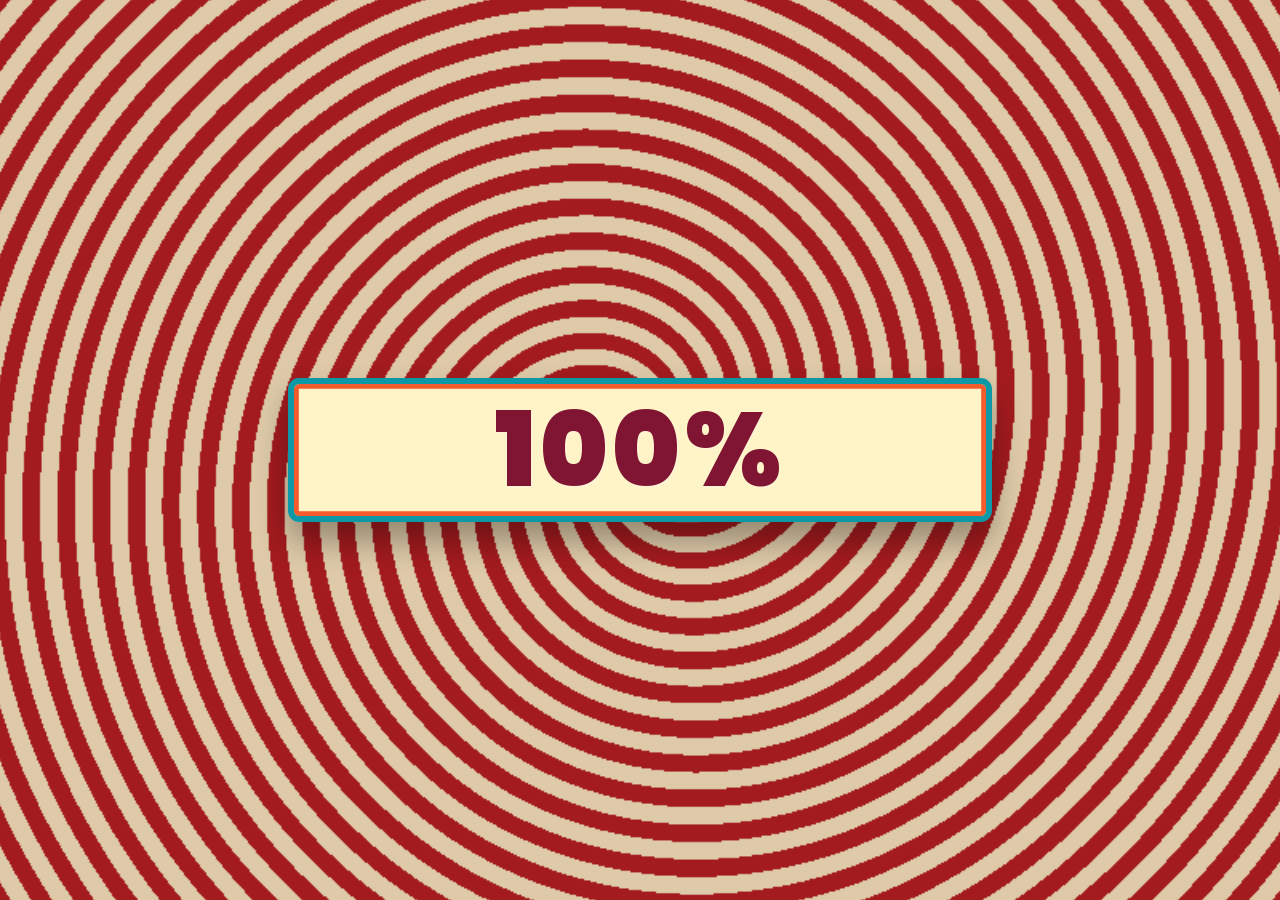
==== commit 4dee924b: "mas" ====
--- a/index.html
+++ b/index.html
@@ -8,13 +8,19 @@
       name="description"
       content="Una invitacion romantica y animada para una noche de circo."
     />
+    <link rel="preconnect" href="https://fonts.googleapis.com" />
+    <link rel="preconnect" href="https://fonts.gstatic.com" crossorigin />
+    <link
+      href="https://fonts.googleapis.com/css2?family=Poppins:wght@400;500;600;700;800;900&display=swap"
+      rel="stylesheet"
+    />
     <link rel="stylesheet" href="styles.css" />
   </head>
   <body>
     <section class="loader" id="loader" aria-label="Preparando funcion">
       <canvas class="loader-spiral" id="loaderSpiral" aria-hidden="true"></canvas>
       <div class="loader-marquee">
-        <span id="loaderNumber">Cargando</span>
+        <span id="loaderNumber">0%</span>
       </div>
       <div class="loader-story" aria-live="polite">
         <div class="beba-stage">
@@ -25,16 +31,17 @@
           />
         </div>
         <div class="story-copy">
-          <h1>La gran Beba</h1>
+          <h1>Presentamos a la “GRAN BEBA”</h1>
           <p
             id="storyText"
-            data-text="Bienvenida a mi circo. Dicen que la magia aparece cuando hay ganas de reir, sorprenderse y guardar un momento bonito. Esta funcion tambien se hizo para compartirla contigo."
+            data-text="Bienvenida a mi circo. Dicen que la magia aparece cuando hay ganas de reir, sorprenderse y guardar un momento bonito."
           ></p>
           <button class="continue-button" id="continueButton" type="button">
-            Entrar a la funcion
-          </button>
-        </div>
-      </div>
+            Acompáñame
+          </button>
+        </div>
+      </div>
+      <div class="presentation-confetti" id="presentationConfetti" aria-hidden="true"></div>
     </section>
 
     <main class="scene" aria-label="Invitacion romantica al circo">
@@ -48,8 +55,12 @@
       </div>
       <div class="stars" aria-hidden="true"></div>
       <div class="grass" aria-hidden="true"></div>
+      <button class="return-show-sign" id="returnShowButton" type="button">
+        Vuelve a entrar<br />a la función
+      </button>
       <div class="walking-beba" aria-hidden="true">
         <img src="imgs/caminando_beba.png" alt="" />
+        <span class="arrival-dialog">Entremos a la función</span>
       </div>
 
       <section class="circus" aria-label="Carpa del circo">
@@ -100,6 +111,7 @@
               id="enterTent"
               type="button"
               aria-label="Entrar a la carpa"
+              disabled
             ></button>
           </div>
         </div>
@@ -122,31 +134,34 @@
               id="magicDialogText"
               data-text="Para mi primer truco tendras que elegir una carta. Este sera el juego de adivinar las cartas."
             ></p>
+            <button class="prize-button" id="prizeButton" type="button">
+              Ver mi premio
+            </button>
           </div>
         </div>
         <div class="card-game" id="cardGame" aria-label="Juego de adivinar las cartas">
-          <button class="magic-card" type="button" data-card="A de corazones">
-            <span class="card-front">A<span>♥</span></span>
-            <span class="card-back">?</span>
-          </button>
-          <button class="magic-card" type="button" data-card="7 de estrellas">
-            <span class="card-front">7<span>★</span></span>
-            <span class="card-back">?</span>
-          </button>
-          <button class="magic-card" type="button" data-card="Q de lunas">
-            <span class="card-front">Q<span>☾</span></span>
-            <span class="card-back">?</span>
-          </button>
-          <button class="magic-card" type="button" data-card="3 de soles">
-            <span class="card-front">3<span>☀</span></span>
-            <span class="card-back">?</span>
-          </button>
-          <button class="magic-card" type="button" data-card="K de carpas">
-            <span class="card-front">K<span>♛</span></span>
-            <span class="card-back">?</span>
-          </button>
-          <button class="magic-card" type="button" data-card="10 de magia">
-            <span class="card-front">10<span>✦</span></span>
+          <button class="magic-card" type="button" data-card="A de corazones" data-color="red">
+            <span class="card-front"><span class="card-corner card-corner-top"><b>A</b><i>♥</i></span><span class="card-suit">♥</span><span class="card-corner card-corner-bottom"><b>A</b><i>♥</i></span></span>
+            <span class="card-back">?</span>
+          </button>
+          <button class="magic-card" type="button" data-card="7 de diamantes" data-color="red">
+            <span class="card-front"><span class="card-corner card-corner-top"><b>7</b><i>♦</i></span><span class="card-suit">♦</span><span class="card-corner card-corner-bottom"><b>7</b><i>♦</i></span></span>
+            <span class="card-back">?</span>
+          </button>
+          <button class="magic-card" type="button" data-card="Q de tréboles" data-color="black">
+            <span class="card-front"><span class="card-corner card-corner-top"><b>Q</b><i>♣</i></span><span class="card-suit">♣</span><span class="card-corner card-corner-bottom"><b>Q</b><i>♣</i></span></span>
+            <span class="card-back">?</span>
+          </button>
+          <button class="magic-card" type="button" data-card="3 de picas" data-color="black">
+            <span class="card-front"><span class="card-corner card-corner-top"><b>3</b><i>♠</i></span><span class="card-suit">♠</span><span class="card-corner card-corner-bottom"><b>3</b><i>♠</i></span></span>
+            <span class="card-back">?</span>
+          </button>
+          <button class="magic-card" type="button" data-card="K de corazones" data-color="red">
+            <span class="card-front"><span class="card-corner card-corner-top"><b>K</b><i>♥</i></span><span class="card-suit">♥</span><span class="card-corner card-corner-bottom"><b>K</b><i>♥</i></span></span>
+            <span class="card-back">?</span>
+          </button>
+          <button class="magic-card" type="button" data-card="10 de diamantes" data-color="red">
+            <span class="card-front"><span class="card-corner card-corner-top"><b>10</b><i>♦</i></span><span class="card-suit">♦</span><span class="card-corner card-corner-bottom"><b>10</b><i>♦</i></span></span>
             <span class="card-back">?</span>
           </button>
         </div>
@@ -156,22 +171,29 @@
           <div class="ticket">
             <span class="ticket-face ticket-front">
               <span class="admit">
-                <strong>Admit One</strong>
-                <small>Premio de Beba</small>
+                <strong>Circo</strong>
+                <small>Invitación especial</small>
               </span>
               <span class="ticket-main">
-                <span class="stars-row">****************</span>
-                <span class="show-name">The Greatest Circus Date</span>
+                <span class="stars-row">★ ★ ★ ★ ★</span>
+                <span class="show-name">Mañana · 7:30 p. m.</span>
                 <span class="balloons" aria-hidden="true">
                   <i></i>
                   <i></i>
                 </span>
-                <span class="circus-word">Circus</span>
-                <span class="ticket-line">
-                  15:00 | You are invited | Apr 21
+                <span class="circus-word">Circo</span>
+                <span class="ticket-line">¿Quieres ir con Dieguito?</span>
+                <span class="ticket-actions">
+                  <button class="accept-ticket-button" id="acceptTicketButton" type="button">Sí</button>
+                  <button class="decline-ticket-button" id="declineTicketButton" type="button">No</button>
                 </span>
               </span>
             </span>
+          </div>
+          <div class="farewell-confetti" id="farewellConfetti" aria-hidden="true"></div>
+          <div class="farewell-message" aria-live="polite">
+            <strong>¡Nos vemos mañana!</strong>
+            <span>Que la función nos espera </span>
           </div>
         </section>
       </section>
--- a/styles.css
+++ b/styles.css
@@ -23,7 +23,7 @@
   min-height: 100%;
   margin: 0;
   color: var(--cream);
-  font-family: Georgia, "Times New Roman", serif;
+  font-family: "Poppins", sans-serif;
   background: #111d3f;
   overflow-x: hidden;
 }
@@ -83,7 +83,7 @@
   position: relative;
   z-index: 2;
   display: grid;
-  width: min(82vw, 36rem);
+  width: min(80vw, 44rem);
   min-height: clamp(6rem, 16vw, 9rem);
   place-items: center;
   border: 0.42rem solid #0d98a6;
@@ -99,11 +99,16 @@
 }
 
 .loader-marquee span {
+  display: inline-block;
+  min-width: 5ch;
   color: #7f1532;
-  font-family: Impact, Haettenschweiler, "Arial Narrow Bold", sans-serif;
+  font-family: "Poppins", sans-serif;
   font-size: clamp(2.35rem, 8.8vw, 6.4rem);
+  font-variant-numeric: tabular-nums;
+  font-weight: 900;
   letter-spacing: 0.04em;
   line-height: 0.9;
+  text-align: center;
   text-shadow: 0.1rem 0.1rem 0 #fff3d3;
   text-transform: uppercase;
 }
@@ -117,9 +122,9 @@
   position: absolute;
   z-index: 3;
   display: grid;
-  grid-template-columns: minmax(14rem, 0.85fr) minmax(22rem, 1.15fr);
+  grid-template-columns: minmax(14rem, 0.7fr) minmax(30rem, 1.55fr);
   align-items: center;
-  width: min(92vw, 66rem);
+  width: min(95vw, 78rem);
   gap: clamp(1.2rem, 4vw, 3rem);
   color: #fff3d3;
   text-align: left;
@@ -140,8 +145,9 @@
   display: grid;
   justify-items: center;
   gap: 0.8rem;
-  justify-self: end;
+  justify-self: start;
   isolation: isolate;
+  transform: translateX(clamp(-2.5rem, -3vw, -1rem));
 }
 
 .beba-stage::before,
@@ -152,14 +158,11 @@
   z-index: -1;
   width: 74%;
   content: "";
-  background: linear-gradient(
-    180deg,
-    rgba(255, 231, 137, 0.54),
-    rgba(255, 218, 97, 0.26) 46%,
-    transparent 100%
-  );
+  background: linear-gradient(180deg,
+      rgba(255, 231, 137, 0.54),
+      rgba(255, 218, 97, 0.26) 46%,
+      transparent 100%);
   clip-path: polygon(43% 0, 57% 0, 100% 100%, 0 100%);
-  filter: blur(6px);
   opacity: 0;
   mix-blend-mode: screen;
   transform-origin: 50% 0;
@@ -202,12 +205,11 @@
 }
 
 .story-copy h1 {
-  max-width: 18ch;
+  max-width: 24ch;
   margin: 0;
   color: #f7c65a;
   font-size: clamp(1.85rem, 4.8vw, 3.9rem);
   line-height: 0.9;
-  text-align: center;
   text-shadow:
     0.08rem 0.08rem 0 #7f1532,
     0 0.7rem 1.4rem rgba(0, 0, 0, 0.32);
@@ -224,14 +226,39 @@
   transform: translateY(0) scale(1);
 }
 
+.presentation-confetti {
+  position: absolute;
+  inset: 0;
+  z-index: 4;
+  overflow: hidden;
+  pointer-events: none;
+}
+
+.presentation-confetti i {
+  position: absolute;
+  top: -1.5rem;
+  left: var(--confetti-x);
+  width: 0.65rem;
+  height: 1rem;
+  background: var(--confetti-color);
+  border-radius: 0.12rem;
+  opacity: 0;
+}
+
+.loader.show-title .presentation-confetti i {
+  animation: presentationConfettiFall var(--confetti-duration) linear var(--confetti-delay) both;
+}
+
 .story-copy {
   display: grid;
   gap: 1.15rem;
   justify-items: start;
+  width: 100%;
+  transform: translateY(clamp(-3.5rem, -5vh, -1.75rem));
 }
 
 .story-copy p {
-  max-width: 46rem;
+  max-width: 100%;
   margin: 0;
   color: rgba(255, 243, 211, 0.92);
   font-size: clamp(1.35rem, 4vw, 2.3rem);
@@ -258,25 +285,28 @@
 }
 
 .loader.text-complete .story-copy p::after {
-  opacity: 0;
+  display: none;
 }
 
 .continue-button {
-  min-height: 3.2rem;
-  padding: 0.8rem 1.25rem;
+  position: relative;
+  min-width: min(15rem, 78vw);
+  min-height: 4.4rem;
+  padding: 0.95rem 2.2rem;
   color: #401022;
-  font-family: Arial, Helvetica, sans-serif;
-  font-weight: 900;
-  letter-spacing: 0.08em;
-  text-transform: uppercase;
+  font-family: "Poppins", sans-serif;
+  font-size: clamp(1.05rem, 2.4vw, 1.3rem);
+  font-weight: 800;
+  letter-spacing: 0.01em;
+  text-transform: none;
   background:
-    radial-gradient(circle at 0 50%, transparent 0 0.75rem, #fff4c7 0.8rem),
-    radial-gradient(circle at 100% 50%, transparent 0 0.75rem, #fff4c7 0.8rem),
-    linear-gradient(135deg, #fff4c7, #f7c65a);
-  border: 0.22rem solid #0d98a6;
-  border-radius: 0.45rem;
+    radial-gradient(circle at 0 50%, transparent 0 0.72rem, #fff4c7 0.77rem),
+    radial-gradient(circle at 100% 50%, transparent 0 0.72rem, #fff4c7 0.77rem),
+    linear-gradient(135deg, #fff4c7 0%, #ffe18a 52%, #f7c65a 100%);
+  border: 0.22rem solid #b93621;
+  border-radius: 0.3rem;
   box-shadow:
-    0 0.55rem 0 #b93621,
+    0 0.48rem 0 #7f1532,
     0 1rem 1.5rem rgba(0, 0, 0, 0.34);
   opacity: 0;
   pointer-events: none;
@@ -285,6 +315,15 @@
     opacity 420ms ease,
     transform 420ms ease,
     filter 180ms ease;
+}
+
+.continue-button::before {
+  position: absolute;
+  inset: 0.38rem 0.65rem;
+  content: "";
+  border: 0.1rem dashed rgba(127, 21, 50, 0.72);
+  border-radius: 0.18rem;
+  pointer-events: none;
 }
 
 .continue-button:hover,
@@ -590,10 +629,10 @@
   position: relative;
   z-index: 4;
   display: grid;
-  grid-template-columns: minmax(10rem, 18rem) minmax(16rem, 30rem);
+  grid-template-columns: minmax(13rem, 23rem) minmax(14rem, 34rem);
   align-items: center;
   gap: clamp(1rem, 4vw, 2.4rem);
-  width: min(88vw, 54rem);
+  width: min(94vw, 62rem);
   margin-bottom: clamp(8rem, 20vh, 13rem);
   opacity: 0;
   transform: translateY(1rem) scale(0.96);
@@ -608,16 +647,27 @@
 }
 
 .stage-beba {
-  width: min(100%, 17rem);
+  width: min(100%, 27rem);
+  max-height: min(56vh, 34rem);
+  object-fit: contain;
   justify-self: end;
+  opacity: 1;
   filter:
-    drop-shadow(0 1.1rem 1rem rgba(0, 0, 0, 0.42))
-    drop-shadow(0 0 1.2rem rgba(247, 198, 90, 0.22));
+    drop-shadow(0 1.1rem 1rem rgba(0, 0, 0, 0.42)) drop-shadow(0 0 1.2rem rgba(247, 198, 90, 0.22));
+  transition: opacity 500ms ease, transform 700ms ease;
+}
+
+.stage-beba.is-changing {
+  opacity: 0;
+  transform: scale(0.96);
 }
 
 .magic-dialog {
   position: relative;
-  min-height: clamp(7rem, 16vw, 10rem);
+  width: fit-content;
+  min-width: min(10rem, 42vw);
+  max-width: min(100%, 34rem);
+  min-height: 0;
   padding: clamp(1rem, 3vw, 1.5rem);
   color: #3c1712;
   background:
@@ -628,6 +678,48 @@
   box-shadow:
     0 0.75rem 0 #7f1532,
     0 1.4rem 1.6rem rgba(0, 0, 0, 0.32);
+  transition:
+    width 650ms ease,
+    min-height 650ms ease,
+    padding 650ms ease;
+  margin-left: -60px;
+}
+
+.scene.magic-thinking .magic-dialog {
+  width: min(12rem, 42vw);
+  min-height: 3.8rem;
+  justify-self: start;
+  padding: 0.85rem 1rem;
+}
+
+.prize-button {
+  display: none;
+  width: max-content;
+  max-width: 100%;
+  margin: 1rem auto 0;
+  padding: 0.7rem 1.15rem;
+  color: #fff4c7;
+  background: #a31b35;
+  border: 0.16rem solid #f45b2c;
+  border-radius: 999px;
+  box-shadow: 0 0.28rem 0 #5f1227;
+  font: 900 1rem/1 "Poppins", sans-serif;
+  cursor: pointer;
+  opacity: 0;
+  pointer-events: none;
+  transform: translateY(0.45rem) scale(0.96);
+  transition: opacity 420ms ease, transform 420ms ease, filter 180ms ease;
+}
+
+.scene.prize-ready .prize-button {
+  display: block;
+  pointer-events: auto;
+  animation: prizeButtonReveal 420ms ease forwards;
+}
+
+.prize-button:hover,
+.prize-button:focus-visible {
+  filter: brightness(1.14);
 }
 
 .magic-dialog::before {
@@ -644,11 +736,14 @@
 }
 
 .magic-dialog p {
+  width: fit-content;
+  max-width: 30rem;
   margin: 0;
-  font-family: Arial, Helvetica, sans-serif;
+  font-family: "Poppins", sans-serif;
   font-size: clamp(1.05rem, 2.5vw, 1.45rem);
   font-weight: 900;
   line-height: 1.35;
+  text-wrap: pretty;
 }
 
 .magic-dialog p::after {
@@ -672,9 +767,9 @@
   bottom: clamp(4.4rem, 11vh, 7rem);
   z-index: 5;
   display: grid;
-  grid-template-columns: repeat(6, minmax(3.6rem, 1fr));
+  grid-template-columns: repeat(6, minmax(4.2rem, 1fr));
   gap: clamp(0.8rem, 2.5vw, 1.4rem);
-  width: min(92vw, 46rem);
+  width: min(96vw, 56rem);
   opacity: 0;
   pointer-events: none;
   transform: translateX(-50%) translateY(0.8rem);
@@ -692,13 +787,13 @@
 .magic-card {
   position: relative;
   width: 100%;
-  max-width: 5.8rem;
+  max-width: 7rem;
   aspect-ratio: 0.68;
   justify-self: center;
   padding: 0;
   color: #fff4c7;
   background: transparent;
-  border: 0.18rem solid #f7c65a;
+  border: 0.12rem solid #d8d4ca;
   border-radius: 0.42rem;
   box-shadow:
     0 0.55rem 0 #3c1712,
@@ -711,8 +806,8 @@
     filter 180ms ease;
 }
 
-.magic-card:hover,
-.magic-card:focus-visible {
+.scene.magic-dialog-complete:not(.cards-hidden):not(.cards-stacked):not(.cards-revealed) .magic-card:not(:disabled):hover,
+.scene.magic-dialog-complete:not(.cards-hidden):not(.cards-stacked):not(.cards-revealed) .magic-card:not(:disabled):focus-visible {
   filter: brightness(1.1);
   transform: translateY(-0.25rem);
 }
@@ -725,8 +820,17 @@
   transform: rotateY(180deg);
 }
 
+.scene.cards-stacked .magic-card {
+  z-index: calc(10 + var(--card-order));
+  box-shadow:
+    0 0.2rem 0 rgba(60, 23, 18, 0.9),
+    0 0.8rem 1.2rem rgba(0, 0, 0, 0.42);
+  transform:
+    translate(var(--stack-x), var(--stack-y)) rotateY(180deg) rotate(var(--stack-tilt));
+}
+
 .scene.cards-mixing .magic-card {
-  animation: cardMix 1.8s ease-in-out infinite;
+  animation: cardMix 1.35s cubic-bezier(0.45, 0, 0.25, 1) infinite;
 }
 
 .scene.cards-mixing .magic-card:nth-child(2) {
@@ -749,15 +853,21 @@
   animation-delay: -1.25s;
 }
 
+.scene.cards-suspense .magic-card.is-picked {
+  z-index: 40;
+  animation: chosenCardSuspense 120ms linear infinite;
+}
+
 .scene.cards-revealed .magic-card {
-  opacity: 0.18;
-  transform: translateY(0.5rem) scale(0.82) rotateY(180deg);
+  opacity: 0;
+  transform: translate(var(--stack-x), var(--stack-y)) scale(0.82) rotateY(180deg);
+  transition-duration: 1400ms, 1800ms, 180ms;
 }
 
 .scene.cards-revealed .magic-card.is-revealed {
   z-index: 2;
   opacity: 1;
-  transform: translateY(-1rem) scale(1.28) rotateY(0deg);
+  transform: translate(var(--stack-x), calc(var(--stack-y) - 1rem)) scale(1.35) rotateY(0deg);
 }
 
 .card-back,
@@ -768,7 +878,7 @@
   place-items: center;
   border-radius: 0.28rem;
   backface-visibility: hidden;
-  font-family: Georgia, "Times New Roman", serif;
+  font-family: "Poppins", sans-serif;
   font-size: clamp(2rem, 6vw, 3.4rem);
   font-weight: 900;
 }
@@ -781,18 +891,51 @@
 }
 
 .card-front {
-  display: flex;
-  flex-direction: column;
-  gap: 0.1rem;
+  display: block;
   color: #7f1532;
-  background: #fff4c7;
-  border: 0.16rem solid #f45b2c;
-}
-
-.card-front span {
-  color: #b91f42;
-  font-size: 0.55em;
+  background: linear-gradient(145deg, #fff, #f7f6f1);
+  border: 0.08rem solid #ddd9d0;
+}
+
+.card-suit {
+  position: absolute;
+  top: 50%;
+  left: 50%;
+  color: #d71920;
+  font-size: clamp(2.5rem, 7vw, 4.2rem);
   line-height: 1;
+  transform: translate(-50%, -50%);
+}
+
+.card-corner {
+  position: absolute;
+  display: grid;
+  justify-items: center;
+  color: #d71920;
+  font-size: clamp(0.72rem, 1.8vw, 1rem);
+  line-height: 0.9;
+}
+
+.card-corner b,
+.card-corner i {
+  font: inherit;
+}
+
+.card-corner-top {
+  top: 0.35rem;
+  left: 0.38rem;
+}
+
+.card-corner-bottom {
+  right: 0.38rem;
+  bottom: 0.35rem;
+  transform: rotate(180deg);
+}
+
+.magic-card[data-color="black"] .card-front,
+.magic-card[data-color="black"] .card-suit,
+.magic-card[data-color="black"] .card-corner {
+  color: #211b1a;
 }
 
 .card-result {
@@ -803,7 +946,7 @@
   width: min(86vw, 36rem);
   margin: 0;
   color: #fff4c7;
-  font-family: Arial, Helvetica, sans-serif;
+  font-family: "Poppins", sans-serif;
   font-size: clamp(1rem, 2.5vw, 1.35rem);
   font-weight: 900;
   text-align: center;
@@ -971,11 +1114,9 @@
   border-radius: 0;
   background:
     radial-gradient(ellipse at 50% 12%, rgba(255, 232, 151, 0.3), transparent 36%),
-    repeating-linear-gradient(
-      0deg,
+    repeating-linear-gradient(0deg,
       rgba(255, 231, 158, 0.08) 0 0.16rem,
-      transparent 0.16rem 2.45rem
-    ),
+      transparent 0.16rem 2.45rem),
     linear-gradient(180deg, #b66a2b 0%, #8f4a1e 54%, #5a2b16 100%);
   clip-path: polygon(38% 0, 62% 0, 100% 100%, 0 100%);
   box-shadow:
@@ -1048,20 +1189,72 @@
   transform-origin: 50% 100%;
 }
 
-.loader.is-done + .scene .walking-beba {
+.arrival-dialog {
+  position: absolute;
+  left: calc(100% + 0.75rem);
+  bottom: 72%;
+  width: max-content;
+  max-width: min(13rem, 38vw);
+  padding: 0.65rem 0.85rem;
+  color: #3c1712;
+  background: #fff4c7;
+  border: 0.18rem solid #f45b2c;
+  border-radius: 0.65rem;
+  box-shadow: 0 0.38rem 0 #7f1532, 0 0.8rem 1rem rgba(0, 0, 0, 0.28);
+  font: 900 clamp(0.78rem, 1.8vw, 1rem)/1.2 "Poppins", sans-serif;
+  text-align: center;
+  opacity: 0;
+  transform: translateY(0.45rem) scale(0.92);
+  transition: opacity 480ms ease 180ms, transform 520ms ease 180ms;
+}
+
+.arrival-dialog::before {
+  position: absolute;
+  right: 100%;
+  bottom: 0.7rem;
+  width: 0.8rem;
+  height: 0.8rem;
+  content: "";
+  background: #fff4c7;
+  border-left: 0.18rem solid #f45b2c;
+  border-bottom: 0.18rem solid #f45b2c;
+  transform: translateX(0.36rem) rotate(45deg);
+}
+
+.scene.beba-arrived .walking-beba {
+  width: clamp(5.5rem, 10vw, 7.5rem);
+}
+
+.scene.beba-arrived .walking-beba img {
+  animation: none;
+  transform: none;
+}
+
+.scene.beba-arrived .arrival-dialog {
+  opacity: 1;
+  transform: translateY(0) scale(1);
+}
+
+.scene.beba-entering .arrival-dialog,
+.scene.show-return-sign .arrival-dialog {
+  opacity: 0;
+}
+
+.loader.is-done+.scene .walking-beba {
   animation: bebaWalkToDoor 9s cubic-bezier(0.25, 0.75, 0.24, 1) 0.85s forwards;
 }
 
-.loader.is-done + .scene .walking-beba img {
+.loader.is-done+.scene .walking-beba img {
   animation: bebaSteps 620ms ease-in-out 0.85s 14;
 }
 
-.scene.beba-entering .walking-beba {
-  opacity: 0;
-  transform: translateY(0.45rem) scale(0.7);
-  transition:
-    opacity 620ms ease,
-    transform 620ms cubic-bezier(0.2, 0.9, 0.2, 1);
+.loader.is-done+.scene.beba-entering .walking-beba {
+  left: calc(50% - clamp(1.8rem, 4vw, 2.65rem));
+  animation: bebaDisappearIntoTent 500ms ease-in forwards;
+}
+
+.loader.is-done+.scene.beba-entering .walking-beba img {
+  animation: none;
 }
 
 .hero {
@@ -1297,8 +1490,7 @@
   width: min(86vw, 31rem);
   height: min(73vw, 27.2rem);
   filter:
-    drop-shadow(0 1rem 1.1rem rgba(15, 10, 30, 0.2))
-    drop-shadow(0 0 1.1rem rgba(247, 198, 90, 0.22));
+    drop-shadow(0 1rem 1.1rem rgba(15, 10, 30, 0.2)) drop-shadow(0 0 1.1rem rgba(247, 198, 90, 0.22));
 }
 
 .string-lights {
@@ -1323,13 +1515,11 @@
 }
 
 .strand-left {
-  left: 2%;
-  transform: rotate(9deg);
+  left: 6%;
 }
 
 .strand-right {
-  right: 2%;
-  transform: rotate(-9deg);
+  right: 6%;
 }
 
 .light-strand i {
@@ -1435,7 +1625,7 @@
 .tent-top::before,
 .tent-top::after {
   position: absolute;
-  top: 2.1rem;
+  top: 1.1rem;
   width: 0;
   height: 0;
   content: "";
@@ -1445,11 +1635,11 @@
 }
 
 .tent-top::before {
-  left: -9.8rem;
+  left: -11.2rem;
 }
 
 .tent-top::after {
-  left: 1.9rem;
+  left: 3.5rem;
 }
 
 .tent-body {
@@ -1654,7 +1844,7 @@
     radial-gradient(circle at 0 100%, transparent 1.55rem, #fff4c7 1.6rem),
     radial-gradient(circle at 100% 100%, transparent 1.55rem, #fff4c7 1.6rem);
   color: #262323;
-  font-family: Impact, Haettenschweiler, "Arial Narrow Bold", sans-serif;
+  font-family: "Poppins", sans-serif;
   text-align: center;
   text-transform: uppercase;
 }
@@ -1683,7 +1873,7 @@
   display: block;
   max-width: 5.8rem;
   color: #4a3b30;
-  font-family: Arial, Helvetica, sans-serif;
+  font-family: "Poppins", sans-serif;
   font-size: 0.62rem;
   font-weight: 900;
   letter-spacing: 0.08em;
@@ -1708,7 +1898,7 @@
 .ticket-line,
 .back-kicker,
 .reply-row {
-  font-family: Arial, Helvetica, sans-serif;
+  font-family: "Poppins", sans-serif;
   font-weight: 900;
   letter-spacing: 0.08em;
   text-transform: uppercase;
@@ -1725,6 +1915,8 @@
 }
 
 .circus-word {
+  position: relative;
+  z-index: 2;
   color: #fff4c7;
   font-size: clamp(4.1rem, 13vw, 8rem);
   line-height: 0.9;
@@ -1736,16 +1928,115 @@
   font-size: clamp(0.8rem, 2.4vw, 1.25rem);
 }
 
+.ticket-actions {
+  position: relative;
+  z-index: 3;
+  display: flex;
+  gap: 0.7rem;
+  justify-content: center;
+}
+
+.accept-ticket-button,
+.decline-ticket-button {
+  position: relative;
+  z-index: 2;
+  min-width: 6.5rem;
+  padding: 0.62rem 1.2rem;
+  color: #fff4c7;
+  background: #7f1532;
+  border: 0.16rem solid #f7c65a;
+  border-radius: 999px;
+  box-shadow: 0 0.3rem 0 #401022;
+  font-weight: 800;
+  letter-spacing: 0.01em;
+  transition: transform 180ms ease, filter 180ms ease;
+}
+
+.accept-ticket-button:hover,
+.accept-ticket-button:focus-visible,
+.decline-ticket-button:hover,
+.decline-ticket-button:focus-visible {
+  filter: brightness(1.15);
+  transform: translateY(-0.12rem);
+}
+
+.decline-ticket-button {
+  color: #7f1532;
+  background: #fff4c7;
+  border-color: #7f1532;
+  box-shadow: 0 0.3rem 0 #d29e4f;
+}
+
+.farewell-confetti {
+  position: absolute;
+  inset: 0;
+  z-index: 10;
+  overflow: hidden;
+  pointer-events: none;
+}
+
+.farewell-confetti i {
+  position: absolute;
+  top: -1.2rem;
+  left: var(--farewell-x);
+  width: 0.65rem;
+  height: 1rem;
+  background: var(--farewell-color);
+  border-radius: 0.12rem;
+  opacity: 0;
+}
+
+.scene.farewell-active .farewell-confetti i {
+  animation: farewellConfettiFall 3.2s linear var(--farewell-delay) both;
+}
+
+.farewell-message {
+  position: absolute;
+  z-index: 11;
+  display: grid;
+  gap: 0.45rem;
+  justify-items: center;
+  width: min(88vw, 34rem);
+  padding: clamp(1.2rem, 4vw, 2rem);
+  color: #401022;
+  background: linear-gradient(135deg, #fff4c7, #f7c65a);
+  border: 0.28rem solid #f45b2c;
+  border-radius: 1rem;
+  box-shadow: 0 1.4rem 3rem rgba(0, 0, 0, 0.42);
+  text-align: center;
+  opacity: 0;
+  pointer-events: none;
+  transform: translateY(1rem) scale(0.88);
+}
+
+.farewell-message strong {
+  font-size: clamp(1.7rem, 5vw, 3rem);
+}
+
+.farewell-message span {
+  font-size: clamp(1rem, 2.5vw, 1.3rem);
+  font-weight: 700;
+}
+
+.scene.farewell-active .prize-ticket .ticket {
+  animation: acceptedTicket 700ms ease forwards;
+}
+
+.scene.farewell-active .farewell-message {
+  animation: farewellMessageReveal 700ms cubic-bezier(0.2, 0.9, 0.2, 1) 480ms forwards;
+}
+
 .balloons {
   position: absolute;
   inset: 0;
   pointer-events: none;
+  z-index: 1;
 }
 
 .balloons i {
   position: absolute;
-  top: 24%;
-  width: clamp(2.8rem, 8vw, 4.6rem);
+  top: 31%;
+  width: clamp(2.2rem, 6vw, 3.6rem);
   aspect-ratio: 0.72;
   border-radius: 50% 50% 45% 45%;
   background:
@@ -1766,11 +2057,11 @@
 }
 
 .balloons i:first-child {
-  left: 8%;
+  left: 1%;
 }
 
 .balloons i:last-child {
-  right: 8%;
+  right: 1%;
 }
 
 .ticket-back {
@@ -1783,7 +2074,7 @@
   transform: rotateY(180deg);
 }
 
-.ticket-back > span:not(.ticket-back-border) {
+.ticket-back>span:not(.ticket-back-border) {
   position: relative;
   z-index: 2;
 }
@@ -1850,8 +2141,74 @@
   from {
     opacity: 0.16;
   }
+
   to {
     opacity: 0.4;
+  }
+}
+
+@keyframes presentationConfettiFall {
+  0% {
+    opacity: 0;
+    transform: translate3d(0, -4vh, 0) rotate(0deg);
+  }
+
+  10% {
+    opacity: 1;
+  }
+
+  100% {
+    opacity: 0.9;
+    transform: translate3d(1.8rem, 108vh, 0) rotate(var(--confetti-turn));
+  }
+}
+
+@keyframes prizeButtonReveal {
+  from {
+    opacity: 0;
+    transform: translateY(0.45rem) scale(0.96);
+  }
+
+  to {
+    opacity: 1;
+    transform: translateY(0) scale(1);
+  }
+}
+
+@keyframes acceptedTicket {
+  0% {
+    opacity: 1;
+    transform: translateY(0) rotate(-1.2deg) scale(1);
+  }
+  45% {
+    opacity: 1;
+    transform: translateY(-0.8rem) rotate(1deg) scale(1.06);
+    filter: brightness(1.18) drop-shadow(0 0 1.2rem rgba(247, 198, 90, 0.8));
+  }
+  100% {
+    opacity: 0;
+    transform: translateY(-2rem) rotate(0deg) scale(0.82);
+  }
+}
+
+@keyframes farewellMessageReveal {
+  to {
+    opacity: 1;
+    transform: translateY(0) scale(1);
+  }
+}
+
+@keyframes farewellConfettiFall {
+  0% {
+    opacity: 0;
+    transform: translate3d(0, -4vh, 0) rotate(0deg);
+  }
+  10% {
+    opacity: 1;
+  }
+  100% {
+    opacity: 0.95;
+    transform: translate3d(var(--farewell-drift), 108vh, 0) rotate(760deg);
   }
 }
 
@@ -1859,6 +2216,7 @@
   from {
     transform: translate(-50%, -50%) rotate(0deg);
   }
+
   to {
     transform: translate(-50%, -50%) rotate(360deg);
   }
@@ -1869,6 +2227,7 @@
     opacity: 0.42;
     transform: rotate(-20deg) translateX(-0.4rem);
   }
+
   to {
     opacity: 0.72;
     transform: rotate(-11deg) translateX(0.35rem);
@@ -1880,6 +2239,7 @@
     opacity: 0.38;
     transform: rotate(20deg) translateX(0.4rem);
   }
+
   to {
     opacity: 0.68;
     transform: rotate(10deg) translateX(-0.35rem);
@@ -1892,13 +2252,16 @@
     opacity: 0;
     transform: translateY(0) scale(0.96);
   }
+
   8% {
     opacity: 1;
   }
+
   78% {
     opacity: 1;
     transform: translateY(0) scale(1);
   }
+
   100% {
     left: calc(50% - clamp(1.8rem, 4vw, 2.65rem));
     opacity: 1;
@@ -1906,11 +2269,25 @@
   }
 }
 
+@keyframes bebaDisappearIntoTent {
+  from {
+    opacity: 1;
+    transform: translateY(0) scale(1);
+  }
+
+  to {
+    opacity: 0;
+    transform: translateY(0.35rem) scale(0.72);
+  }
+}
+
 @keyframes bebaSteps {
+
   0%,
   100% {
     transform: translateY(0) rotate(-1.5deg);
   }
+
   50% {
     transform: translateY(-0.32rem) rotate(1.5deg);
   }
@@ -1920,6 +2297,7 @@
   from {
     transform: translateX(0);
   }
+
   to {
     transform: translateX(-18%);
   }
@@ -1929,6 +2307,7 @@
   from {
     transform: translateX(0);
   }
+
   to {
     transform: translateX(18%);
   }
@@ -1943,29 +2322,106 @@
 
 @keyframes cardMix {
   0% {
-    transform: translate(0, 0) rotateY(180deg) rotate(0deg);
-  }
+    transform: translate(var(--stack-x), var(--stack-y)) rotateY(180deg) rotate(var(--stack-tilt));
+  }
+
   25% {
-    transform: translate(-1.4rem, -0.8rem) rotateY(180deg) rotate(-8deg);
-  }
+    transform: translate(calc(var(--stack-x) - 2.2rem), calc(var(--stack-y) - 0.55rem)) rotateY(180deg) rotate(-8deg);
+  }
+
   50% {
-    transform: translate(1.2rem, 0.5rem) rotateY(180deg) rotate(7deg);
-  }
+    transform: translate(calc(var(--stack-x) + 2rem), calc(var(--stack-y) + 0.35rem)) rotateY(180deg) rotate(7deg);
+  }
+
   75% {
-    transform: translate(-0.5rem, 0.9rem) rotateY(180deg) rotate(-5deg);
-  }
+    transform: translate(calc(var(--stack-x) - 0.8rem), calc(var(--stack-y) + 0.55rem)) rotateY(180deg) rotate(-5deg);
+  }
+
   100% {
-    transform: translate(0, 0) rotateY(180deg) rotate(0deg);
-  }
+    transform: translate(var(--stack-x), var(--stack-y)) rotateY(180deg) rotate(var(--stack-tilt));
+  }
+}
+
+@keyframes chosenCardSuspense {
+  0%,
+  100% {
+    transform: translate(var(--stack-x), var(--stack-y)) rotateY(180deg) rotate(-1deg);
+  }
+
+  50% {
+    transform: translate(calc(var(--stack-x) + 0.16rem), calc(var(--stack-y) - 0.1rem)) rotateY(180deg) rotate(1deg);
+  }
+}
+
+.scene.show-return-sign .walking-beba {
+  opacity: 0;
+  visibility: hidden;
+}
+
+.return-show-sign {
+  position: absolute;
+  left: 18%;
+  bottom: calc(var(--tent-ground-line) + 1.2rem);
+  z-index: 4;
+  width: min(12rem, 36vw);
+  padding: 0.85rem 0.7rem;
+  color: #fff4c7;
+  background: #7a3e20;
+  border: 0.25rem solid #d69b4a;
+  border-radius: 0.35rem;
+  box-shadow:
+    0 0.38rem 0 #3c2114,
+    0 0.8rem 1rem rgba(0, 0, 0, 0.3);
+  font: 900 clamp(0.85rem, 2.2vw, 1.1rem)/1.25 "Poppins", sans-serif;
+  text-align: center;
+  text-transform: uppercase;
+  cursor: pointer;
+  opacity: 0;
+  pointer-events: none;
+  transform: translateY(1rem) rotate(-2deg) scale(0.9);
+  transition: opacity 600ms ease 700ms, transform 700ms ease 700ms, filter 180ms ease;
+}
+
+.return-show-sign::after {
+  position: absolute;
+  top: 100%;
+  left: 50%;
+  width: 0.55rem;
+  height: 2.8rem;
+  content: "";
+  background: #4b2819;
+  transform: translateX(-50%);
+}
+
+.scene.show-return-sign .return-show-sign {
+  opacity: 1;
+  pointer-events: auto;
+  transform: translateY(0) rotate(-2deg) scale(1);
+}
+
+.return-show-sign:hover,
+.return-show-sign:focus-visible {
+  filter: brightness(1.12);
+}
+
+.door:disabled {
+  cursor: not-allowed;
+  filter: brightness(0.72);
+}
+
+.door:disabled:hover {
+  box-shadow: inset 0 1.2rem 2rem rgba(0, 0, 0, 0.32);
 }
 
 @keyframes sweepLeft {
   0% {
     transform: translateX(-50%) rotate(-21deg);
   }
+
   50% {
     transform: translateX(-50%) rotate(-13deg);
   }
+
   100% {
     transform: translateX(-50%) rotate(-18deg);
   }
@@ -1975,9 +2431,11 @@
   0% {
     transform: translateX(-50%) rotate(21deg);
   }
+
   50% {
     transform: translateX(-50%) rotate(13deg);
   }
+
   100% {
     transform: translateX(-50%) rotate(18deg);
   }
@@ -1988,6 +2446,7 @@
     opacity: 0.62;
     transform: scale(0.86);
   }
+
   to {
     opacity: 1;
     transform: scale(1.08);
@@ -1995,10 +2454,12 @@
 }
 
 @keyframes caretBlink {
+
   0%,
   49% {
     opacity: 1;
   }
+
   50%,
   100% {
     opacity: 0;
@@ -2009,6 +2470,7 @@
   from {
     transform: rotate(0deg);
   }
+
   to {
     transform: rotate(180deg);
   }
@@ -2025,6 +2487,7 @@
     opacity: 1;
     transform: translate3d(0, 0, 0) rotate(0);
   }
+
   100% {
     opacity: 0;
     transform: translate3d(var(--drift), 105vh, 0) rotate(680deg);
@@ -2049,6 +2512,7 @@
 
   .beba-stage {
     justify-self: center;
+    transform: none;
   }
 
   .beba-image {
@@ -2057,17 +2521,28 @@
 
   .story-copy {
     justify-items: center;
+    transform: translateY(-1rem);
   }
 
   .magic-act {
     grid-template-columns: 1fr;
-    width: min(88vw, 30rem);
+    width: min(92vw, 34rem);
     margin-bottom: clamp(10rem, 27vh, 14rem);
     text-align: center;
   }
 
   .stage-beba {
-    width: min(100%, 12rem);
+    width: min(100%, 20rem);
+    max-height: 40vh;
+    justify-self: center;
+  }
+
+  .magic-dialog {
+    max-width: min(92vw, 31rem);
+    justify-self: center;
+  }
+
+  .scene.magic-thinking .magic-dialog {
     justify-self: center;
   }
 
@@ -2123,19 +2598,20 @@
   }
 
   .balloons i {
-    top: 12%;
+    top: 28%;
   }
 
   .balloons i:first-child {
-    left: 5%;
+    left: 0;
   }
 
   .balloons i:last-child {
-    right: 5%;
+    right: 0;
   }
 }
 
 @media (prefers-reduced-motion: reduce) {
+
   *,
   *::before,
   *::after {
@@ -2145,7 +2621,7 @@
     transition-duration: 1ms !important;
   }
 
-  .loader.is-done + .scene .walking-beba {
+  .loader.is-done+.scene .walking-beba {
     left: calc(50% - 2.4rem);
     opacity: 1;
   }
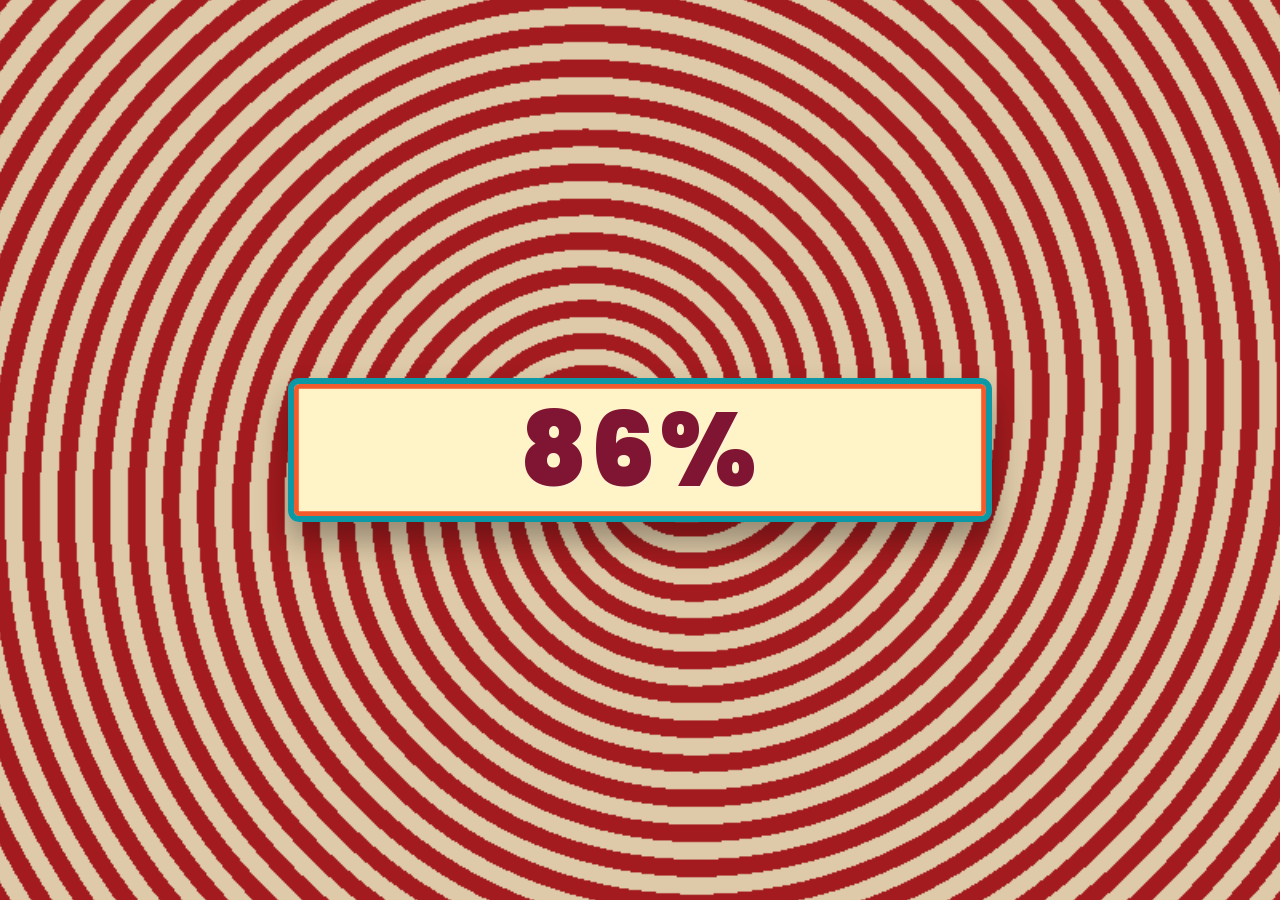
==== commit d39c0032: "primera version frontend" ====
--- a/index.html
+++ b/index.html
@@ -3,7 +3,7 @@
   <head>
     <meta charset="UTF-8" />
     <meta name="viewport" content="width=device-width, initial-scale=1.0" />
-    <title>Una Invitacion Al Circo</title>
+    <title>Para Nico</title>
     <meta
       name="description"
       content="Una invitacion romantica y animada para una noche de circo."
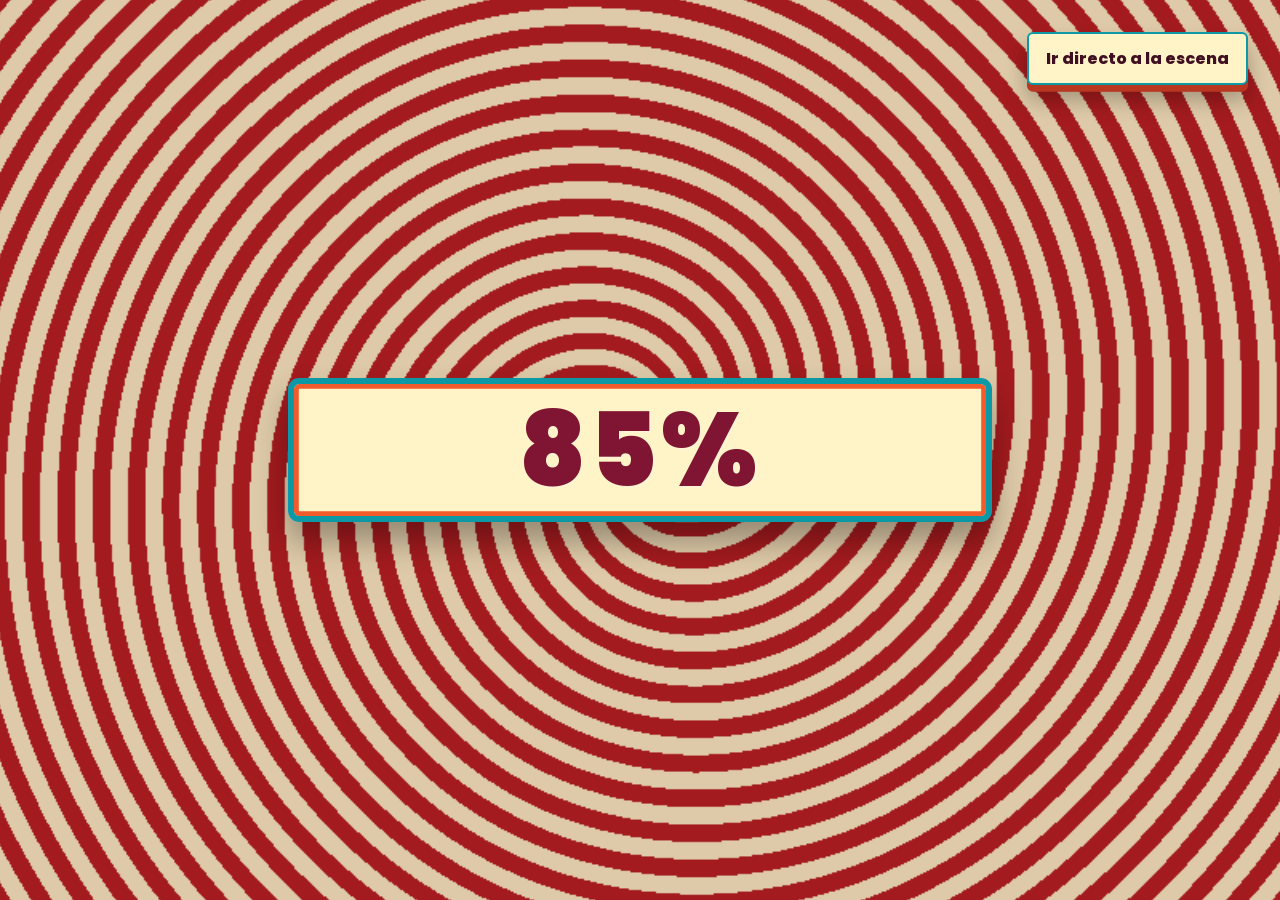
==== commit 23197ddb: "mas" ====
--- a/index.html
+++ b/index.html
@@ -22,6 +22,9 @@
       <div class="loader-marquee">
         <span id="loaderNumber">0%</span>
       </div>
+      <button class="skip-scene-button" id="skipSceneButton" type="button">
+        Ir directo a la escena
+      </button>
       <div class="loader-story" aria-live="polite">
         <div class="beba-stage">
           <img
--- a/styles.css
+++ b/styles.css
@@ -116,6 +116,38 @@
 .loader-marquee strong {
   color: #0d98a6;
   font: inherit;
+}
+
+.skip-scene-button {
+  position: fixed;
+  top: clamp(1rem, 3vw, 2rem);
+  right: clamp(1rem, 3vw, 2rem);
+  z-index: 10000;
+  min-height: 3rem;
+  padding: 0.75rem 1.05rem;
+  color: #401022;
+  font-family: "Poppins", sans-serif;
+  font-size: clamp(0.9rem, 2vw, 1rem);
+  font-weight: 800;
+  background:
+    radial-gradient(circle at 0 50%, transparent 0 0.62rem, #fff4c7 0.67rem),
+    radial-gradient(circle at 100% 50%, transparent 0 0.62rem, #fff4c7 0.67rem),
+    linear-gradient(135deg, #fff4c7, #f7c65a);
+  border: 0.18rem solid #0d98a6;
+  border-radius: 0.38rem;
+  box-shadow:
+    0 0.42rem 0 #b93621,
+    0 0.9rem 1.3rem rgba(0, 0, 0, 0.28);
+  pointer-events: auto;
+  transition:
+    filter 180ms ease,
+    transform 180ms ease;
+}
+
+.skip-scene-button:hover,
+.skip-scene-button:focus-visible {
+  filter: brightness(1.06);
+  transform: translateY(-0.12rem);
 }
 
 .loader-story {
@@ -1150,14 +1182,7 @@
   position: absolute;
   inset: 0;
   content: "";
-  background:
-    linear-gradient(101deg, transparent 0 49.55%, rgba(49, 24, 14, 0.46) 49.65% 50.35%, transparent 50.45%),
-    linear-gradient(95deg, transparent 0 49.55%, rgba(49, 24, 14, 0.42) 49.65% 50.35%, transparent 50.45%),
-    linear-gradient(88deg, transparent 0 49.55%, rgba(49, 24, 14, 0.48) 49.65% 50.35%, transparent 50.45%),
-    linear-gradient(82deg, transparent 0 49.55%, rgba(49, 24, 14, 0.42) 49.65% 50.35%, transparent 50.45%),
-    linear-gradient(76deg, transparent 0 49.55%, rgba(49, 24, 14, 0.46) 49.65% 50.35%, transparent 50.45%),
-    linear-gradient(90deg, transparent, rgba(255, 236, 171, 0.18), transparent),
-    repeating-linear-gradient(0deg, rgba(49, 24, 14, 0.44) 0 0.1rem, transparent 0.1rem 2.45rem);
+
   clip-path: inherit;
   opacity: 0.82;
 }
@@ -2180,11 +2205,13 @@
     opacity: 1;
     transform: translateY(0) rotate(-1.2deg) scale(1);
   }
+
   45% {
     opacity: 1;
     transform: translateY(-0.8rem) rotate(1deg) scale(1.06);
     filter: brightness(1.18) drop-shadow(0 0 1.2rem rgba(247, 198, 90, 0.8));
   }
+
   100% {
     opacity: 0;
     transform: translateY(-2rem) rotate(0deg) scale(0.82);
@@ -2203,9 +2230,11 @@
     opacity: 0;
     transform: translate3d(0, -4vh, 0) rotate(0deg);
   }
+
   10% {
     opacity: 1;
   }
+
   100% {
     opacity: 0.95;
     transform: translate3d(var(--farewell-drift), 108vh, 0) rotate(760deg);
@@ -2343,6 +2372,7 @@
 }
 
 @keyframes chosenCardSuspense {
+
   0%,
   100% {
     transform: translate(var(--stack-x), var(--stack-y)) rotateY(180deg) rotate(-1deg);
@@ -2608,6 +2638,47 @@
   .balloons i:last-child {
     right: 0;
   }
+
+  .tent-top {
+    top: -0.7rem;
+    border-right: 8.5rem solid transparent;
+    border-bottom: 10.8rem solid var(--curtain);
+    border-left: 8.5rem solid transparent;
+  }
+
+  .flag {
+    top: -3.2rem;
+  }
+
+  .tent-top::before {
+    left: -6.6rem;
+  }
+
+  .tent-top::after {
+    left: 2.5rem;
+  }
+
+  .tent-top::before,
+  .tent-top::after {
+    top: 2.1rem;
+    border-right: 2rem solid transparent;
+    border-bottom: 4.7rem solid var(--cream);
+    border-left: 2rem solid transparent;
+  }
+
+  .string-lights {
+    top: 6.1rem;
+  }
+
+  .door {
+    width: 6.2rem;
+    height: 7.8rem;
+  }
+
+  .tent-body {
+    height: 11rem;
+  }
+
 }
 
 @media (prefers-reduced-motion: reduce) {
@@ -2625,4 +2696,4 @@
     left: calc(50% - 2.4rem);
     opacity: 1;
   }
-}
+}
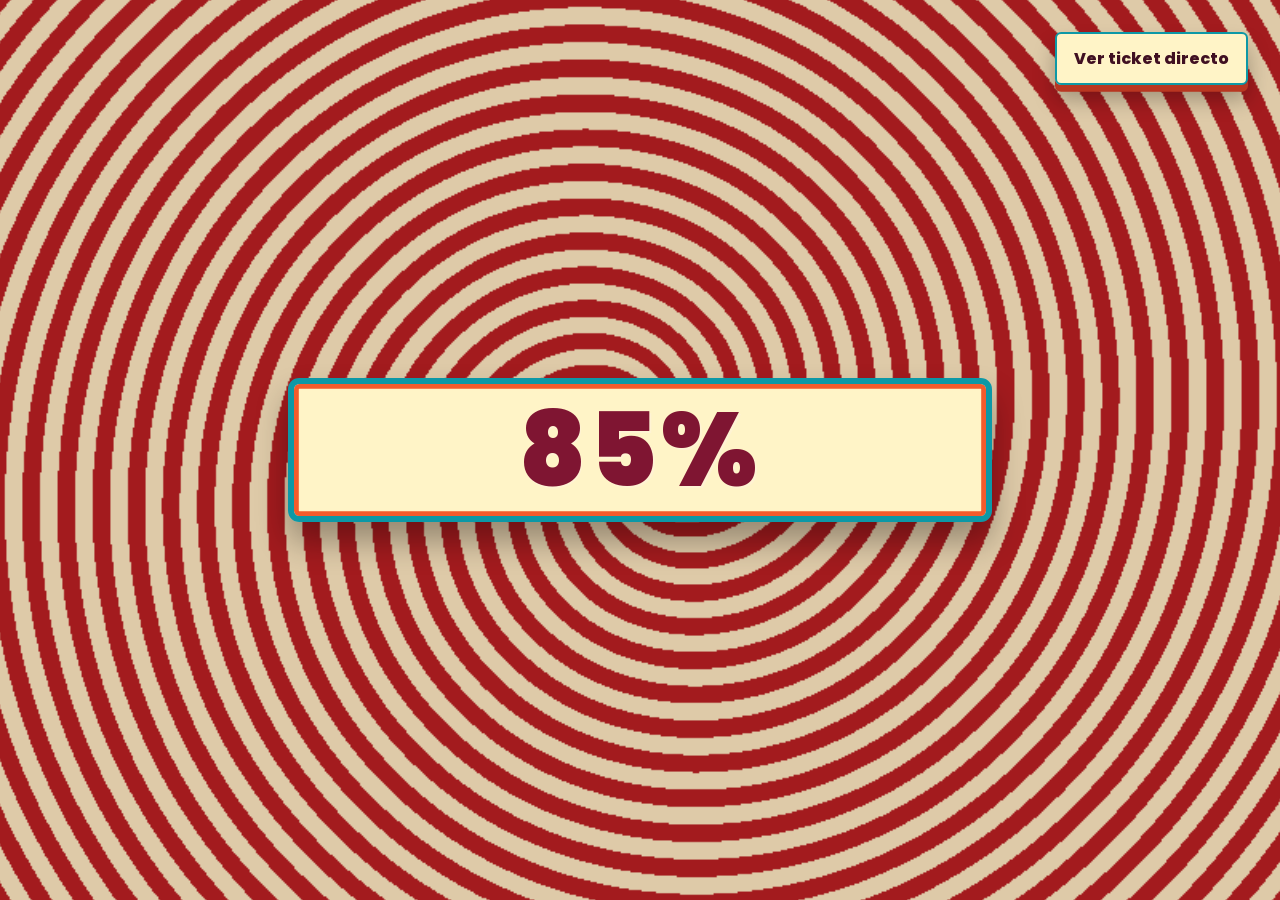
==== commit 4382f709: "mas" ====
--- a/index.html
+++ b/index.html
@@ -23,7 +23,7 @@
         <span id="loaderNumber">0%</span>
       </div>
       <button class="skip-scene-button" id="skipSceneButton" type="button">
-        Ir directo a la escena
+        Ver ticket directo
       </button>
       <div class="loader-story" aria-live="polite">
         <div class="beba-stage">
@@ -169,6 +169,9 @@
           </button>
         </div>
         <p class="card-result" id="cardResult" aria-live="polite"></p>
+        <button class="number-step-button" id="numberStepButton" type="button">
+          OK
+        </button>
         <div class="circus-ring" aria-hidden="true"></div>
         <section class="prize-ticket" id="prizeTicket" aria-label="Premio de la funcion">
           <div class="ticket">
@@ -179,7 +182,7 @@
               </span>
               <span class="ticket-main">
                 <span class="stars-row">★ ★ ★ ★ ★</span>
-                <span class="show-name">Mañana · 7:30 p. m.</span>
+                <span class="show-name">7 de agosto · 8:00 p. m.</span>
                 <span class="balloons" aria-hidden="true">
                   <i></i>
                   <i></i>
@@ -195,8 +198,7 @@
           </div>
           <div class="farewell-confetti" id="farewellConfetti" aria-hidden="true"></div>
           <div class="farewell-message" aria-live="polite">
-            <strong>¡Nos vemos mañana!</strong>
-            <span>Que la función nos espera </span>
+            <strong>¡Nos vemos ese dia wujuuuu!</strong>
           </div>
         </section>
       </section>
--- a/styles.css
+++ b/styles.css
@@ -726,6 +726,7 @@
 
 .prize-button {
   display: none;
+  position: static;
   width: max-content;
   max-width: 100%;
   margin: 1rem auto 0;
@@ -743,7 +744,7 @@
   transition: opacity 420ms ease, transform 420ms ease, filter 180ms ease;
 }
 
-.scene.prize-ready .prize-button {
+.scene.number-ready .prize-button {
   display: block;
   pointer-events: auto;
   animation: prizeButtonReveal 420ms ease forwards;
@@ -752,6 +753,41 @@
 .prize-button:hover,
 .prize-button:focus-visible {
   filter: brightness(1.14);
+  transform: translateY(-0.12rem);
+}
+
+.number-step-button {
+  position: absolute;
+  left: 50%;
+  bottom: clamp(5.6rem, 15vh, 8.6rem);
+  z-index: 10001;
+  display: none;
+  width: clamp(4.8rem, 12vw, 6.2rem);
+  min-width: 0;
+  aspect-ratio: 1;
+  place-items: center;
+  margin: 0;
+  padding: 0;
+  color: #fff4c7;
+  background: #a31b35;
+  border: 0.16rem solid #f45b2c;
+  border-radius: 50%;
+  box-shadow: 0 0.28rem 0 #5f1227;
+  font: 900 clamp(1.05rem, 2.8vw, 1.35rem)/1 "Poppins", sans-serif;
+  pointer-events: none;
+  transform: translateX(-50%);
+}
+
+.scene.number-step-ready .number-step-button {
+  display: grid;
+  pointer-events: auto;
+  animation: numberStepButtonReveal 420ms ease forwards;
+}
+
+.scene.number-step-ready .number-step-button:hover,
+.scene.number-step-ready .number-step-button:focus-visible {
+  filter: brightness(1.14);
+  transform: translateX(-50%) translateY(-0.12rem);
 }
 
 .magic-dialog::before {
@@ -973,7 +1009,7 @@
 .card-result {
   position: absolute;
   left: 50%;
-  bottom: clamp(1.1rem, 3vh, 2rem);
+  bottom: clamp(7.2rem, 18vh, 10.4rem);
   z-index: 5;
   width: min(86vw, 36rem);
   margin: 0;
@@ -991,6 +1027,44 @@
 .card-result.is-visible {
   opacity: 1;
   transform: translateX(-50%) translateY(0);
+}
+
+.card-result.number-result {
+  display: grid;
+  gap: 0.2rem;
+  place-items: center;
+  width: max-content;
+  max-width: min(86vw, 28rem);
+  padding: 0.9rem 1.55rem 1rem;
+  color: #3c1712;
+  background:
+    radial-gradient(circle at 0 50%, transparent 0 0.72rem, #fff4c7 0.77rem),
+    radial-gradient(circle at 100% 50%, transparent 0 0.72rem, #fff4c7 0.77rem),
+    linear-gradient(135deg, #fff4c7, #f7c65a);
+  border: 0.2rem solid #f45b2c;
+  border-radius: 0.45rem;
+  box-shadow:
+    0 0.48rem 0 #7f1532,
+    0 1rem 1.3rem rgba(0, 0, 0, 0.34),
+    0 0 1.8rem rgba(247, 198, 90, 0.38);
+  text-shadow: none;
+  animation: numberResultPop 760ms cubic-bezier(0.2, 0.9, 0.2, 1) both;
+}
+
+.card-result.number-result span {
+  font-size: clamp(0.9rem, 2.3vw, 1.15rem);
+  letter-spacing: 0.04em;
+  text-transform: uppercase;
+}
+
+.card-result.number-result strong {
+  display: block;
+  color: #b91f42;
+  font-size: clamp(3.2rem, 10vw, 5.6rem);
+  line-height: 0.86;
+  text-shadow:
+    0.08rem 0.08rem 0 #fff3d3,
+    0 0.35rem 0.8rem rgba(127, 21, 50, 0.26);
 }
 
 .prize-ticket {
@@ -2162,6 +2236,19 @@
   animation: fall 1.9s linear forwards;
 }
 
+.magic-confetti {
+  position: fixed;
+  left: var(--burst-x);
+  top: var(--burst-y);
+  z-index: 12;
+  width: 0.65rem;
+  height: 0.95rem;
+  border-radius: 0.12rem;
+  background: var(--burst-color);
+  pointer-events: none;
+  animation: magicConfettiBurst 1.25s cubic-bezier(0.16, 0.9, 0.28, 1) forwards;
+}
+
 @keyframes shimmer {
   from {
     opacity: 0.16;
@@ -2197,6 +2284,54 @@
   to {
     opacity: 1;
     transform: translateY(0) scale(1);
+  }
+}
+
+@keyframes numberStepButtonReveal {
+  from {
+    opacity: 0;
+    transform: translateX(-50%) translateY(0.45rem) scale(0.96);
+  }
+
+  to {
+    opacity: 1;
+    transform: translateX(-50%) translateY(0) scale(1);
+  }
+}
+
+@keyframes numberResultPop {
+  0% {
+    opacity: 0;
+    transform: translateX(-50%) translateY(0.8rem) scale(0.78) rotate(-2deg);
+  }
+
+  62% {
+    opacity: 1;
+    transform: translateX(-50%) translateY(-0.15rem) scale(1.08) rotate(1deg);
+  }
+
+  100% {
+    opacity: 1;
+    transform: translateX(-50%) translateY(0) scale(1) rotate(0deg);
+  }
+}
+
+@keyframes magicConfettiBurst {
+  0% {
+    opacity: 1;
+    transform: translate3d(0, 0, 0) rotate(0deg) scale(1);
+  }
+
+  72% {
+    opacity: 1;
+  }
+
+  100% {
+    opacity: 0;
+    transform:
+      translate3d(var(--burst-dx), var(--burst-dy), 0)
+      rotate(var(--burst-rotate))
+      scale(0.82);
   }
 }
 
@@ -2568,8 +2703,9 @@
   }
 
   .magic-dialog {
-    max-width: min(92vw, 31rem);
+    max-width: min(80vw, 31rem);
     justify-self: center;
+    margin-left: 0;
   }
 
   .scene.magic-thinking .magic-dialog {
@@ -2590,41 +2726,88 @@
     width: min(96vw, 34rem);
   }
 
-  .ticket-stage {
-    width: min(94vw, 31rem);
-  }
-
-  .ticket {
-    min-height: 34rem;
+  .prize-ticket {
+    padding: 0.55rem;
+  }
+
+  .prize-ticket .ticket {
+    width: min(96vw, 32rem);
+    min-height: clamp(11.8rem, 52vw, 16rem);
   }
 
   .ticket-face {
-    grid-template-columns: 1fr;
-    grid-template-rows: 7rem 1fr;
-  }
-
-  .ticket-back {
-    grid-template-rows: none;
+    grid-template-columns: clamp(4.6rem, 20vw, 6.4rem) 1fr;
+  }
+
+  .ticket-face::before,
+  .ticket-face::after {
+    width: clamp(2rem, 8vw, 2.7rem);
+  }
+
+  .ticket-face::before {
+    left: clamp(-1.35rem, -4vw, -1rem);
+  }
+
+  .ticket-face::after {
+    right: clamp(-1.35rem, -4vw, -1rem);
+  }
+
+  .admit {
+    padding: 0.62rem 0.35rem;
   }
 
   .admit strong {
-    writing-mode: horizontal-tb;
-    transform: none;
+    font-size: clamp(1.35rem, 7vw, 2.25rem);
+    writing-mode: vertical-rl;
+    transform: rotate(180deg);
+  }
+
+  .admit small {
+    max-width: 4.2rem;
+    font-size: clamp(0.42rem, 1.8vw, 0.55rem);
+    letter-spacing: 0.04em;
   }
 
   .admit::after {
-    top: auto;
-    right: 1rem;
-    bottom: -0.15rem;
-    left: 1rem;
-    width: auto;
-    height: 0.18rem;
-    background-image: linear-gradient(90deg, #fff4c7 55%, transparent 0);
-    background-size: 0.7rem 100%;
+    top: 0.7rem;
+    right: -0.13rem;
+    bottom: 0.7rem;
+    left: auto;
+    width: 0.16rem;
+    height: auto;
+    background-image: linear-gradient(#fff4c7 55%, transparent 0);
+    background-size: 100% 0.62rem;
   }
 
   .ticket-main {
-    margin: 0.8rem;
+    margin: clamp(0.38rem, 1.8vw, 0.62rem);
+    padding: clamp(0.52rem, 2.2vw, 0.85rem);
+    border-width: clamp(0.38rem, 1.8vw, 0.65rem);
+  }
+
+  .stars-row {
+    font-size: clamp(0.55rem, 2.8vw, 0.82rem);
+  }
+
+  .show-name,
+  .ticket-line {
+    font-size: clamp(0.52rem, 2.6vw, 0.78rem);
+    letter-spacing: 0.04em;
+  }
+
+  .circus-word {
+    font-size: clamp(2.35rem, 14vw, 4.3rem);
+  }
+
+  .ticket-actions {
+    gap: 0.38rem;
+  }
+
+  .accept-ticket-button,
+  .decline-ticket-button {
+    min-width: 4.4rem;
+    padding: 0.42rem 0.72rem;
+    font-size: 0.82rem;
   }
 
   .balloons i {
@@ -2651,23 +2834,23 @@
   }
 
   .tent-top::before {
-    left: -6.6rem;
+    left: -6.8rem;
   }
 
   .tent-top::after {
-    left: 2.5rem;
+    left: 2.8rem;
   }
 
   .tent-top::before,
   .tent-top::after {
-    top: 2.1rem;
+    top: 3.4rem;
     border-right: 2rem solid transparent;
     border-bottom: 4.7rem solid var(--cream);
     border-left: 2rem solid transparent;
   }
 
   .string-lights {
-    top: 6.1rem;
+    top: 7.1rem;
   }
 
   .door {
@@ -2677,6 +2860,13 @@
 
   .tent-body {
     height: 11rem;
+  }
+
+  .arrival-dialog {
+    left: calc(100% + -0.25rem);
+    bottom: 72%;
+    max-width: min(13rem, 30vw);
+    font: 900 clamp(0.68rem, 1.8vw, 1rem) / 1.2 "Poppins", sans-serif;
   }
 
 }
@@ -2696,4 +2886,4 @@
     left: calc(50% - 2.4rem);
     opacity: 1;
   }
-}+}
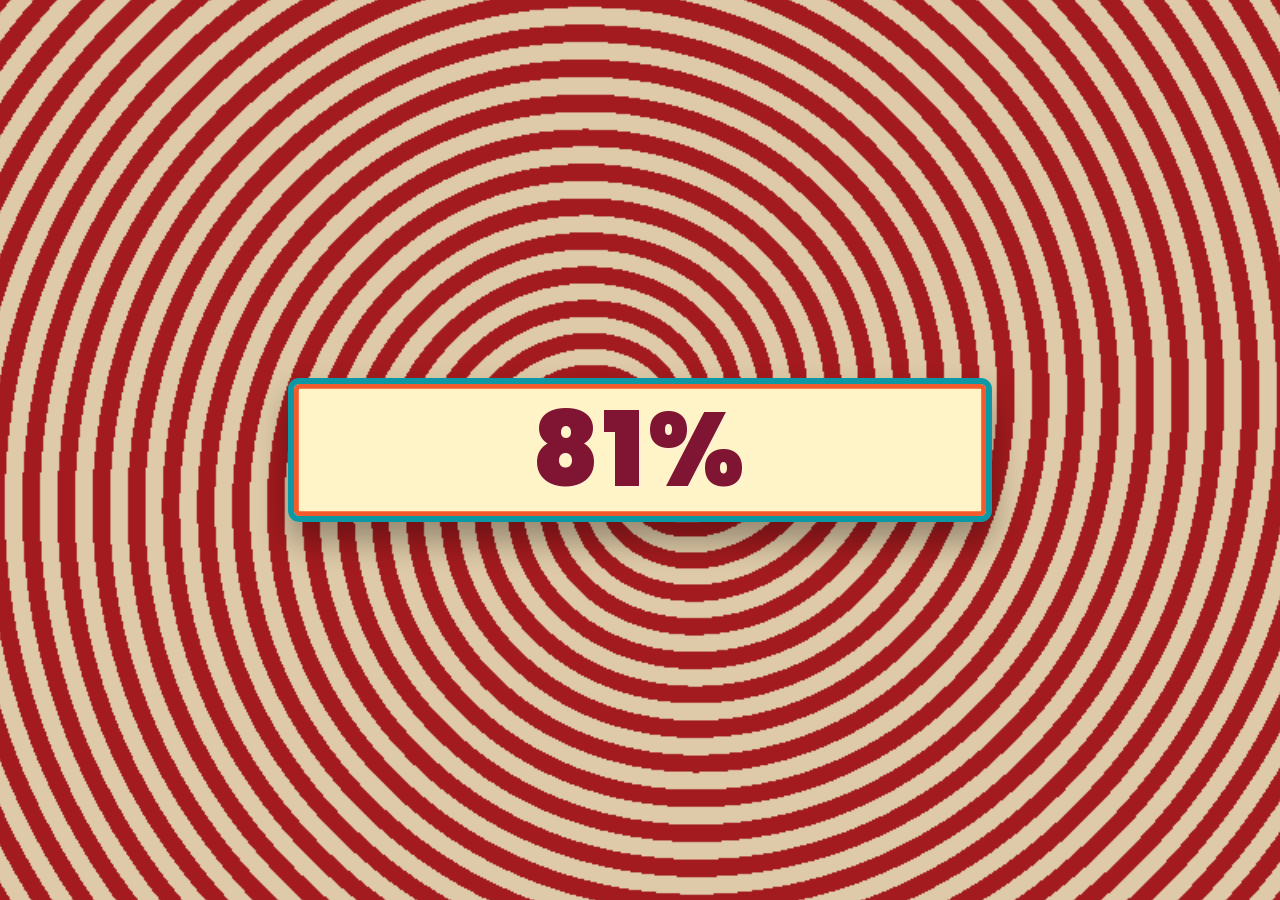
==== commit f3696966: "fixes" ====
--- a/index.html
+++ b/index.html
@@ -22,9 +22,6 @@
       <div class="loader-marquee">
         <span id="loaderNumber">0%</span>
       </div>
-      <button class="skip-scene-button" id="skipSceneButton" type="button">
-        Ver ticket directo
-      </button>
       <div class="loader-story" aria-live="polite">
         <div class="beba-stage">
           <img
--- a/styles.css
+++ b/styles.css
@@ -116,38 +116,6 @@
 .loader-marquee strong {
   color: #0d98a6;
   font: inherit;
-}
-
-.skip-scene-button {
-  position: fixed;
-  top: clamp(1rem, 3vw, 2rem);
-  right: clamp(1rem, 3vw, 2rem);
-  z-index: 10000;
-  min-height: 3rem;
-  padding: 0.75rem 1.05rem;
-  color: #401022;
-  font-family: "Poppins", sans-serif;
-  font-size: clamp(0.9rem, 2vw, 1rem);
-  font-weight: 800;
-  background:
-    radial-gradient(circle at 0 50%, transparent 0 0.62rem, #fff4c7 0.67rem),
-    radial-gradient(circle at 100% 50%, transparent 0 0.62rem, #fff4c7 0.67rem),
-    linear-gradient(135deg, #fff4c7, #f7c65a);
-  border: 0.18rem solid #0d98a6;
-  border-radius: 0.38rem;
-  box-shadow:
-    0 0.42rem 0 #b93621,
-    0 0.9rem 1.3rem rgba(0, 0, 0, 0.28);
-  pointer-events: auto;
-  transition:
-    filter 180ms ease,
-    transform 180ms ease;
-}
-
-.skip-scene-button:hover,
-.skip-scene-button:focus-visible {
-  filter: brightness(1.06);
-  transform: translateY(-0.12rem);
 }
 
 .loader-story {
